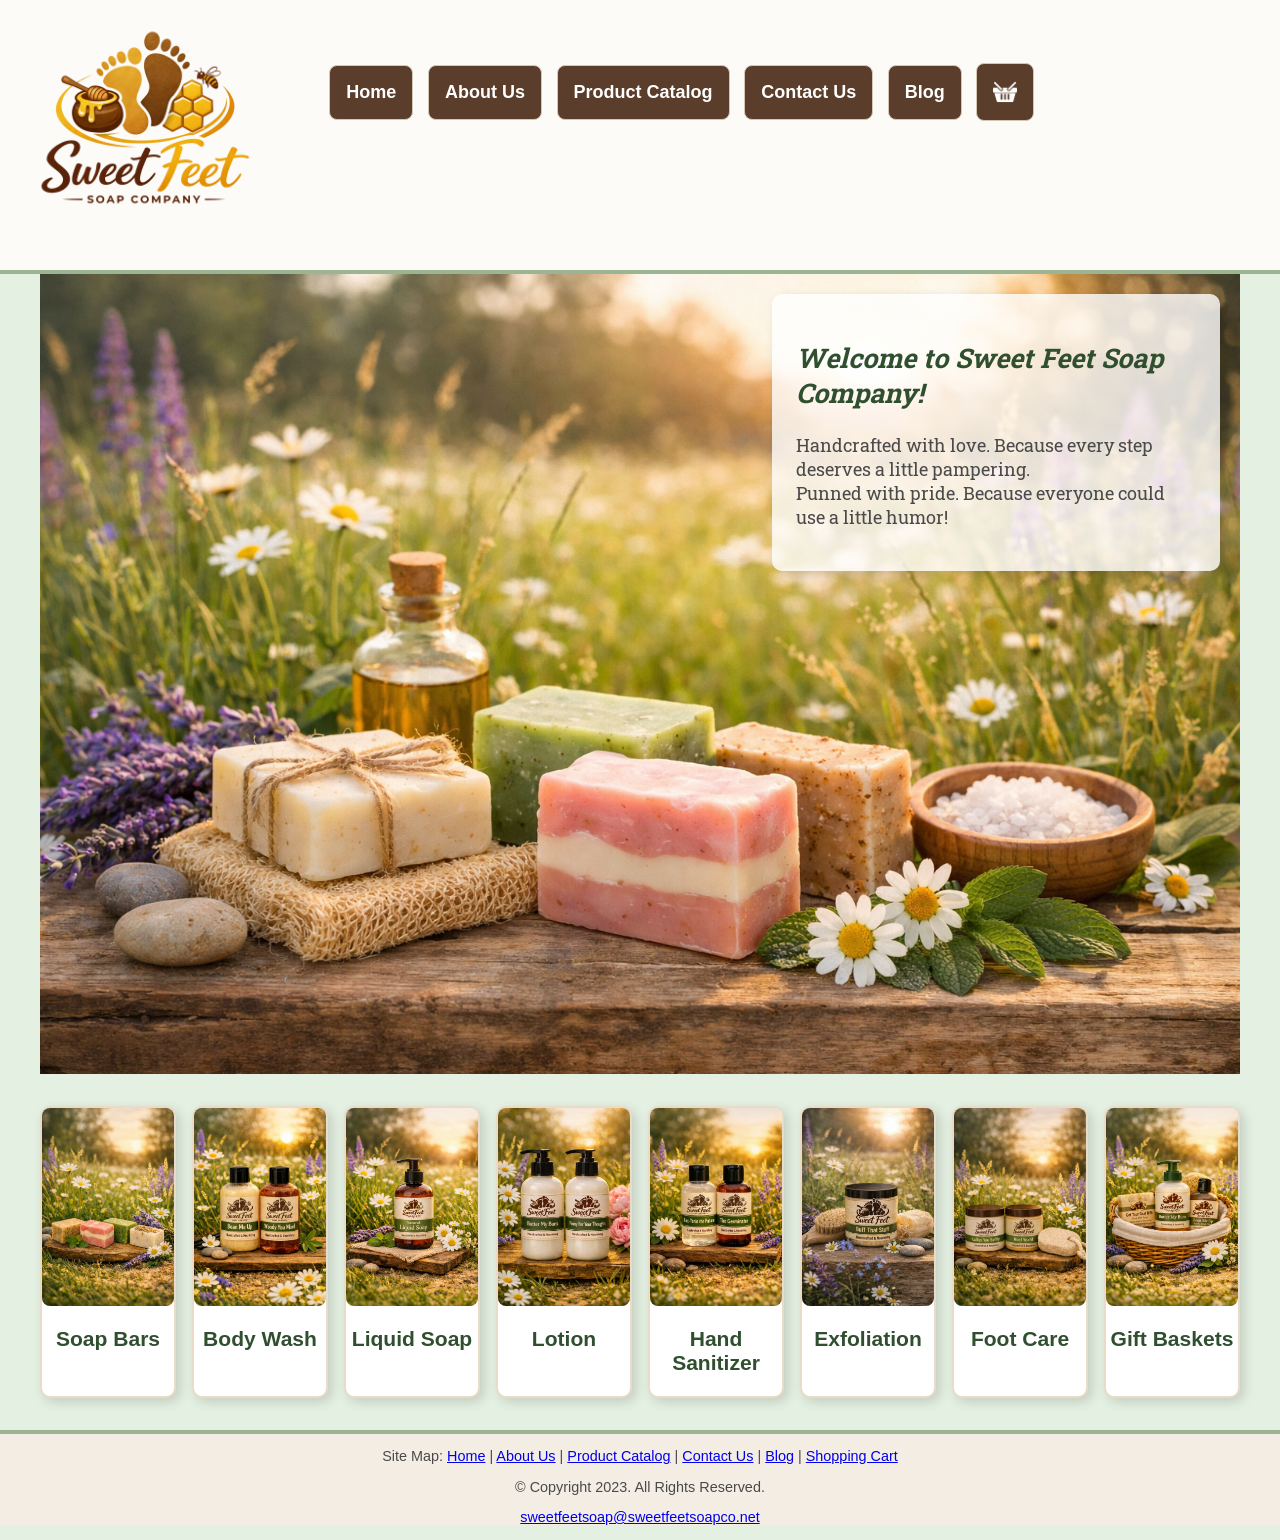
==== index.html @ da758394 "Revise index.html footer Updated the HTML structure and content for the Sweet Feet Soap Co website, " ====
<!DOCTYPE html>
<!--This website was created by Shelly Smith-->

<html lang="en">
<head>
    <title>Sweet Feet Soap Co</title>
	<meta charset="utf-8">
	<meta name="viewport" content="width=device-width, initial-scale=1">
	<link rel="stylesheet" href="sw_styles.css">
	<link rel="preconnect" href="https://fonts.gstatic.com">
	<link href="https://fonts.googleapis.com/css2?family=Francois+One&family=Roboto+Slab&display=swap" rel="stylesheet">
</head>
<body>

    <!--Header-->
    <header class="navbar">
	    <a href="index.html">
			<img src="images/sweetfeet-logo.png" alt="Sweet Feet Soap Co Logo" class="logo">
		</a> 
	<!--Navigation-->
		<nav class="main-nav">
			<a href="index.html">Home</a> 
			<a href="about.html">About Us</a> 
			<a href="products.html">Product Catalog</a> 
			<a href="contact.html">Contact Us</a> 
			<a href="blog.html">Blog</a> 
			<a href="cart.html" class="cart-link" aria-label="Shopping Cart">
				<img src="images/cart-icon.png" alt="" class="cart-icon">
			</a> 
		</nav>
	</header>
	
	<!--Use the main area to add hyperlinks to other pages within the website-->
	<section class="hero">
		<img src="images/meadow.png" alt="Handmade products in meadow">
		
		<div class="hero-text">
			<h2> Welcome to Sweet Feet Soap Company!</h2>
			<p>Handcrafted with love. Because every step deserves a little pampering. <br>Punned with pride. Because everyone could use a little humor!</p>
		</div>
	</section>

	<!--Product Grid-->
		<section class="product-grid">
			<div class="product-card">
				<img src="images/soapbars.png" alt="Soap Bars">
				<h3><a href="products.html#soap-bars">Soap Bars</a></h3>
			</div>
			<div class="product-card">
				<img src="images/bodywash.png" alt="Body Wash">
				<h3><a href="products.html#bodywash">Body Wash</a></h3>
			</div>
			<div class="product-card">
				<img src="images/liquidsoap.png" alt="Liquid Soap">
				<h3><a href="products.html#liquid-soap">Liquid Soap</a></h3>
			</div>
			<div class="product-card">
				<img src="images/lotion.png" alt="Lotion">
				<h3><a href="products.html#lotion">Lotion</a></h3>
			</div>
			<div class="product-card">
					<img src="images/handsanitizer.png" alt="Hand Sanitizer">
					<h3><a href="products.html#lotion">Hand Sanitizer</a></h3>
				</div>
			<div class="product-card">
						<img src="images/exfoliate.png" alt="Exfoliate">
						<h3><a href="products.html#exfoliation">Exfoliation</a></h3>
					</div>
			<div class="product-card">
				<img src="images/footcare.png" alt="Foot Care">
				<h3><a href="products.html#foot-care">Foot Care</a></h3>
			</div>
			<div class="product-card">
				<img src="images/giftbasket.png" alt="Gift Baskets">
				<h3><a href="products.html#gift-baskets">Gift Baskets</a></h3>
			</div>
		</section>
	
	<!--Footer-->
	<footer>
		<p>Site Map:
			<a href="index.html">Home</a> |
			<a href="about.html">About Us</a> |
			<a href="products.html">Product Catalog</a> |
			<a href="contact.html">Contact Us</a> |
			<a href="blog.html">Blog</a> |
			<a href="cart.html">Shopping Cart</a>
		</p>
	    <p>&copy; Copyright 2023. All Rights Reserved.</p>
		<p><a href="contact.html">sweetfeetsoap@sweetfeetsoapco.net</a></p>
	</footer>

</body>
</html>
---- sw_styles.css ----
/*
Author: Shelly Smith
Date: June 2026
File Name: sw_styles.css
*/

/*CSS Reset */
body, header, nav, main, footer, h1, div, img, ul {
  margin: 0;
  padding: 0;
  border: 0;
}

/* Global H2 styling */
h2 {
  font-style: italic;
  color: #2F4F2F;
}

/*Style rules for body and images*/
body {
  font-family: Helvetica, Arial, sans-serif;
  background-color: #E4F0E2;
  color: #4A4A4A;
  font-size: 18px;
}

img {
  width: 100%;
  height: auto;
  display: block;
}

/*Style rules for header*/
header {
  background-color: #FAF7F2;
  padding: 2rem;
  text-align: center;
}

header h1 {
  font-size: 2.5rem;
  color: #6A8F7A;
}


/*Style rules for Top Bar and navigation area*/
.navbar {
  background-color: #FDFBF7;
  padding: 10px 0;
  border-bottom: 4px solid #9BB594;
  overflow: hidden; 
}

/* Logo floats left */
.logo {
  float: left;
  width: 250px;
  height: auto;
  margin-left: 20px;
  padding-right: 50px;
}

/* Navigation floats left, next to logo */
.main-nav {
  float: left;
  padding-top: 30px;
  padding-left: 4.5px;
}

.main-nav a {
  display: inline-block; 
  text-decoration: none;
  color: #FFF;
  font-weight: bold;
  background-color: #5A3E2B;
  padding: 1rem 1rem;
  border-radius: 8px;
  border: 1px solid #D6C7B5;
  margin: 0 0.3rem;
}

.main-nav a:hover {
  background-color: #2F4F2F;
  border-color: #CBB9A4;
}

/* Cart size */
.cart-icon {
  width: 24px;
  height: auto;
}

.cart-link {
  display: inline-block;
  background-color: #5A3E2B;
  border: 1px solid #D6C7B5;
  border-radius: 8px;
  padding: 0rem;
  text-align: center;
  position: relative;
  top: 23px;
  padding-left: 17px;
}

.cart-link:hover {
  background-color: #E8DCC8;
  border-color: #CBB9A4;
}

#cart-items {
  display: flex;
  flex-direction: column;
  gap: 1.5rem;
  margin-bottom: 2rem;
}

.cart-item-card {
  display: flex;
  align-items: center;
  justify-content: space-between;
  background-color: #fff;
  border: 2px solid #E8DCC8;
  border-radius: 10px;
  padding: 1.5rem;
  box-shadow: 4px 4px 12px rgba(0, 0, 0, 0.1);
  gap: 1.5rem;
}

.cart-item-image {
  width: 100px;
  flex-shrink: 0;
}

.cart-item-image img {
  width: 100%;
  height: auto;
  border-radius: 8px;
}

.cart-item-info {
  flex-grow: 1;
  display: flex;
  flex-direction: column;
  gap: 0.5rem;
}

.item-name {
  font-weight: bold;
  font-size: 1.1rem;
  color: #2F4F2F;
}

.item-price {
  color: #4A4A4A;
}

.cart-item-qty {
  display: flex;
  flex-direction: column;
  align-items: flex-start;
  gap: 0.3rem;
  font-size: 0.9rem;
}

.cart-item-qty label {
  font-weight: bold;
  color: #5A3E2B;
}

.qty-input {
  width: 60px;
  text-align: center;
  padding: 6px;
  border: 1px solid #D6C7B5;
  border-radius: 4px;
}

.remove-btn {
  background-color: #A94442;
  color: #fff;
  border: none;
  border-radius: 4px;
  padding: 8px 12px;
  cursor: pointer;
  transition: background-color 0.3s ease;
}

.remove-btn:hover {
  background-color: #842523;
}

#checkout-btn {
  background-color: #5A3E2B;
  color: #fff;
  padding: 10px 20px;
  border: none;
  border-radius: 4px;
  font-size: 1rem;
  font-weight: bold;
  cursor: pointer;
  transition: background-color 0.3s ease;
  margin-top: 10px;
}

#checkout-btn:hover {
  background-color: #2F4F2F;
}

/* Two-Column Cart Page Layout */
.cart-page-layout {
  display: flex;
  gap: 2.5rem;
  max-width: 1200px;
  margin: 0 auto;
  align-items: flex-start;
}

.cart-main-section {
  flex: 2;
}

/* Recommended Products Sidebar */
.recommended-section {
  flex: 1;
  background-color: #FAF3E0;
  border: 2px solid #E8DCC8;
  border-radius: 10px;
  padding: 1.5rem;
  box-shadow: 4px 4px 12px rgba(0, 0, 0, 0.1);
  position: sticky;
  top: 20px;
}

.recommended-section h3 {
  text-align: center;
  color: #2F4F2F;
  margin-bottom: 1rem;
  font-size: 1.2rem;
  border-bottom: 2px solid #D2B48C;
  padding-bottom: 0.5rem;
}

.recommended-item {
  display: flex;
  align-items: center;
  background-color: #fff;
  border: 1px solid #E8DCC8;
  border-radius: 8px;
  padding: 10px;
  margin-bottom: 1rem;
  gap: 12px;
}

.recommended-item img {
  width: 55px;
  height: auto;
  border-radius: 6px;
  flex-shrink: 0;
}

.rec-info {
  flex-grow: 1;
}

.rec-name {
  font-weight: bold;
  font-size: 0.9rem;
  color: #2F4F2F;
  margin-bottom: 3px;
}

.recommended-item .price {
  color: #4A4A4A;
  font-size: 0.85rem;
}

.recommended-item .add-to-cart {
  padding: 6px 10px;
  font-size: 0.8rem;
  background-color: #5A3E2B;
  color: #fff;
  border: none;
  border-radius: 4px;
  cursor: pointer;
  transition: background-color 0.3s ease;
}

.recommended-item .add-to-cart:hover {
  background-color: #2F4F2F;
}


/*Style rules for main content*/
main {
  padding: 2rem;
}

.hero {
  position: relative;
  width: 100%;
  max-width: 1000px;
  margin: 0 auto;
  clear: both;
}

.hero-image img {
  width: 100%;
  display: block;
  border-radius: 10px;
}

.hero-text {
  position: absolute;
  right: 20px;
  top: 20px;
  background-color: rgba(255, 255, 255, 0.8);
  padding: 1.5rem;
  border-radius: 10px;
  max-width: 400px;
  color: #4A4A4A;
  font-family: 'Roboto Slab', serif;
  box-shadow: 4px 4px 12px rgba(0, 0, 0, 0.15);
}

/*Style rules for product grid*/
.product-grid {
  display: flex;
  flex-wrap: wrap;
  gap: 2rem;
  padding: 2rem;
  margin: 0 auto;
  justify-content: center;
}

.product-card {
  flex: 1 1 200px;
  max-width: 300px;
  background-color: #fff;
  border: 2px solid #E8DCC8;
  border-radius: 10px;
  text-align: center;
  padding: 0;
  margin: 0;
  box-shadow: 4px 4px 12px rgba(0, 0, 0, 0.15);
}

.product-card img {
  display: block;
  width: 100%;
  height: auto;
  margin: 0;
  border-radius: 8px;
}

.product-card h3 a {
  text-decoration: none;
  color: #2F4F2F;
}

.product-card h3 a:hover {
  color: #0066cc; 
}

#soap-bars,
#body-wash,
#liquid-soap,
#lotion,
#hand-sanitizer,
#exfoliation,
#foot-care,
#gift-baskets {
  text-align: center;
  margin: 0 auto;
  max-width: 900px;
}

.shop-layout {
  display: flex;
}

.shop-sidebar {
  width: 220px;
  position: sticky;
  top: 0;
  height: 100vh;
  background: #FAF3E0;
  padding: 15px;
  border-right: 1px solid #D2B48C;
}

.shop-sidebar ul {
  list-style: none;
  padding: 0;
}

.shop-sidebar ul li {
  Margin-bottom: 12px;
}

.shop-sidebar ul li a {
  display: block;
  text-decoration: none;
  color: #FFF;
  font-weight: bold;
  background-color: #5A3E2B;
  padding: 1rem;
  border-radius: 8px;
  border: 1px solid #D6C7B5;
  text-align: center;
}

.shop-sidebar ul li a:hover {
  background-color: #2F4F2F;
  border-color: #CBB9A4;
}

.catalog-nav {
  display: none;
}

.product-section {
  flex: 1;
  padding: 20px;
}

/*Style rules for catalog grid*/
.catalog-grid {
  display: flex;
  flex-wrap: wrap;
  gap: 2rem;
  padding: 2rem;
  justify-content: center;
}

.catalog-item {
  display: flex;
  flex-direction: column;
  align-items: center;
  justify-content: space-between;
  background-color: #fff;
  border: 2px solid #E8DCC8;
  border-radius: 10px;
  width: 180px;
  text-align: center;
  padding-bottom: 1rem;
  box-shadow: 4px 4px 12px rgba(0, 0, 0, 0.15);
  overflow: hidden;
}

.catalog-item button {
  margin-top: 0.5rem;
}

.catalog-item .details {
  margin-top: 0.5rem;
}

.catalog-item img {
  transition: transform 0.3s ease; /*animation timing*/
  max-width: 100%;
  height: auto;
  border-radius: 0;
}

.catalog-item img:hover {
  transform: scale(1.1); /*slightly zoom in*/
}

.add-to-cart {
  background-color: #5A3E2B;
  color: #fff;
  padding: 8px 12px;
  border: none;
  border-radius: 4px;
  cursor: pointer;
  transition: background-color 0.3s ease;
}

.add-to-cart.clicked {
  background-color: #2F4F2F;
}

.map {
  border: 6px solid #c7d8c6; /*soft sage*/
  border-radius: 10px;
  margin: 2rem auto;
  max-width: 600px;
}

/* Style rules for Employee Spotlight cards */
.spot-light.card {
  display: flex;
  align-items: flex-start;
  gap: 2rem;
  background-color: #fff;
  border: 2px solid #E8DCC8;
  border-radius: 10px;
  padding: 2rem;
  margin-bottom: 2rem;
  box-shadow: 4px 4px 12px rgba(0, 0, 0, 0.15);
}

/* Image sizing inside the spotlight card */
.spot-light.card img {
  flex: 0 0 250px; 
  max-width: 250px;
  height: auto;
  border-radius: 8px;
}

/* Text content container */
.spotlight-content {
  flex: 1;
  text-align: left; 
}

/* Alternating layout: Image on the right */
.spot-light.card.image-right {
  flex-direction: row-reverse;
}

/* Alternating layout: Image on the left */
.spot-light.card.image-left {
  flex-direction: row;
}

/* Card-Styled Contact Form Section (Matches Shopping Cart aesthetic) */
.contact-main {
    padding: 2rem 1rem;
    display: flex;
    flex-direction: column;
    align-items: center;
}

.contact-hero {
  display: flex;
  align-items: center;
  gap: 3rem;
  max-width: 1000px;
  margin: 2rem auto;
  padding: 0 1rem;
}

.contact-image {
  flex: 1.2;
}

.contact-image img {
  width: 100%;
  height: auto;
  border-radius: 10px;
  box-shadow: 4px 4px 12px rgba(0, 0, 0, 0.15);
}

.contact-info {
  flex: 1;
  display: flex;
  flex-direction: column;
  gap: 0.8rem;
}

/* Contact Form Card Container */
.contact-form-section {
    padding: 1.5rem 0;
    display: flex;
    justify-content: center;
    width: 100%;
}

.contact-card {
    background-color: #fff;
    border: 2px solid #E8DCC8;
    border-radius: 10px;
    padding: 2.5rem;
    width: 100%;
    max-width: 800px;
    box-shadow: 4px 4px 12px rgba(0, 0, 0, 0.15);
    margin: 0 1rem;
    box-sizing: border-box;
}

.contact-card h2 {
    font-family: Georgia, serif;
    color: #2F4F2F;
    font-size: 1.75rem;
    margin-bottom: 0.5rem;
    font-style: italic;
}

.contact-card .form-intro {
    color: #4A4A4A;
    margin-bottom: 1.5rem;
    font-size: 0.95rem;
}

/* Form Group & Input Styling */
.form-group {
    margin-bottom: 1.25rem;
    display: flex;
    flex-direction: column;
}

.form-group label {
    font-weight: bold;
    color: #5A3E2B;
    margin-bottom: 0.4rem;
    font-size: 0.95rem;
}

.form-group input,
.form-group textarea {
    padding: 0.75rem;
    border: 1px solid #D6C7B5;
    border-radius: 4px;
    font-size: 1rem;
    width: 100%;
    box-sizing: border-box;
    font-family: inherit;
    background-color: #fff;
    transition: border-color 0.3s ease;
}

.form-group input:focus,
.form-group textarea:focus {
    border-color: #2F4F2F;
    outline: none;
    box-shadow: 0 0 0 3px rgba(47, 79, 47, 0.15);
}

/* Submit Button (Styled to match cart action buttons) */
.cart-action-btn {
    background-color: #A94442;
    color: #fff;
    border: none;
    border-radius: 4px;
    padding: 0.75rem 1.5rem;
    font-size: 1rem;
    font-weight: bold;
    cursor: pointer;
    transition: background-color 0.3s ease;
    width: 100%;
}

.cart-action-btn:hover {
    background-color: #842523;
}

/* Shipping Section Container (Stacked below the main cart layout) */
.shipping-section {
    max-width: 1200px;
    margin: 3rem auto 2rem auto;
    width: 100%;
}

/* Flexbox container to align map and table side-by-side */
.shipping-container {
    display: flex;
    gap: 2rem;
    align-items: center;
    justify-content: center;
    flex-wrap: wrap;
}

.shipping-map-box,
.shipping-table-box {
    flex: 1 1 450px;
    max-width: 580px;
}

.shipping-map {
    width: 100%;
    height: auto;
    border: 2px solid #E8DCC8;
    border-radius: 10px;
    box-shadow: 4px 4px 12px rgba(0, 0, 0, 0.1);
}

/* Styled Table */
.shipping-table {
    width: 100%;
    border-collapse: collapse;
    background-color: #ffffff;
    border: 2px solid #E8DCC8;
    border-radius: 8px;
    overflow: hidden;
    box-shadow: 4px 4px 12px rgba(0, 0, 0, 0.08);
}

.shipping-table caption {
    font-family: Georgia, serif;
    font-style: italic;
    font-weight: bold;
    font-size: 1.25rem;
    color: #2F4F2F;
    margin-bottom: 0.75rem;
    text-align: center;
}

.shipping-table th {
    background-color: #5A3E2B;
    color: #ffffff;
    padding: 12px 10px;
    font-size: 0.9rem;
    font-weight: bold;
    text-align: center;
    border: 1px solid #D6C7B5;
}

.shipping-table td {
    padding: 10px 12px;
    text-align: center;
    border: 1px solid #E8DCC8;
    font-size: 0.9rem;
    color: #4A4A4A;
}

/* Alternating Row Colors */
.shipping-table tbody tr:nth-child(even) {
    background-color: #FAF7F2;
}

.shipping-table tbody tr:hover {
    background-color: #E4F0E2;
}

.shipping-table tfoot {
    background-color: #FAF7F2;
    border-top: 2px solid #D6C7B5;
}

.table-footer-note {
    padding: 12px;
    text-align: center;
    font-style: italic;
    font-weight: bold;
    color: #5A3E2B;
    font-size: 0.9rem;
}

/* Style rules for About Us frame border */
.about-frame {
  border: 50px solid transparent;
  border-image: url('images/meadow.png') 50 stretch;
  background-color: #FAF7F2;
  padding: 2.5rem;
  margin: 2rem auto;
  max-width: 1150px;
  border-radius: 8px;
  box-shadow: 4px 4px 12px rgba(0, 0, 0, 0.15);
}

/* Blog Page Layout */
.blog-grid {
    background-image: url('images/meadow.png');
    background-size: cover;
    background-position: center;
    background-repeat: no-repeat;
    width: 100%;
    max-width: 1050px;
    margin: 2rem auto; 
    padding: 3rem 2rem; 
    border-radius: 12px;
    box-shadow: 4px 4px 12px rgba(0, 0, 0, 0.2);
}

/* Individual Blog Post Card Aesthetic */
.blog-entry {
    background-color: #fff;
    border: 2px solid #E8DCC8;
    border-radius: 10px;
    padding: 2.5rem;
    margin-bottom: 2.5rem;
    box-shadow: 4px 4px 12px rgba(0, 0, 0, 0.1);
}

.blog-entry h2 {
    font-family: Georgia, serif;
    color: #2F4F2F;
    font-style: italic;
    font-size: 1.75rem;
    margin-bottom: 0.25rem;
}

.blog-entry .date {
    font-size: 0.9rem;
    color: #666;
    margin-bottom: 1.5rem;
    font-style: italic;
}

.blog-entry h3 {
    color: #5A3E2B;
    margin-top: 1.25rem;
    margin-bottom: 0.5rem;
    font-size: 1.1rem;
}

.blog-entry p {
    margin-bottom: 1rem;
    line-height: 1.6;
}

/* Responsive Video Container for YouTube Tutorial */
.video-container {
    position: relative;
    padding-bottom: 56.25%; /* 16:9 Aspect Ratio */
    height: 0;
    overflow: hidden;
    border: 2px solid #E8DCC8;
    border-radius: 10px;
    margin-top: 1rem;
    box-shadow: 4px 4px 12px rgba(0, 0, 0, 0.08);
}

.video-container iframe {
    position: absolute;
    top: 0;
    left: 0;
    width: 100%;
    height: 100%;
    border: none;
}

/* Keyframes for sliding side-to-side and returning to center */
@keyframes slideTitle {
    0% {
        transform: translateX(-35%); /* Starts shifted toward the left side of the card */
    }
    50% {
        transform: translateX(35%);  /* Sweeps over to the right side of the card */
    }
    100% {
        transform: translateX(0);    /* Ends up back in its normal, default placement */
    }
}

/* Class applied to the Treasure Hunt title */
.slide-title {
    animation: slideTitle 3s ease-in-out; /* Takes 3 seconds to complete the motion */
}


/*Style rules for footer content*/
footer {
  background-color: #F3EDE4;
  text-align: center;
  padding: 0 1rem;
  font-size: 0.9rem;
  color: #4A4A4A;
  border-top: 4px solid #9BB594;
}

/* Desktop and laptop screen media query */
@media (min-width: 769px) {
  .hero,
  .product-grid {
    max-width: 1200px;
    margin: auto;
  }
  .product-grid {
    display: flex;
    flex-wrap: nowrap; 
    justify-content: center; 
    gap: 1rem;
  }

  .product-card {
    flex: 0 0 11%;     
    max-width: 140px;
  }
  
  .catalog-nav {
    display: none;
  }

  .mobile-tel-link {
    display: none;
  }

  .desktop-tel-text {
    display: inline;
    color: #4A4A4A;
  }
}

/* Tablet screen media query */
@media (max-width: 768px) {
  .product-grid {
    display: flex;
    flex-wrap: wrap;
    justify-content: center;
    gap: 2rem;
    padding: 2rem;
  }
  
  .product-card {
    flex: 1 1 45%;
    max-width: 300px;
  }

  .shop-sidebar {
    display: none;
  }

  .catalog-nav {
    display: flex;
    flex-wrap: wrap;
    justify-content: center;
    gap: 0.5rem;
    margin-bottom: 1rem;
  }

  .catalog-nav a {
    text-decoration: none;
    color: #FFF;
    font-weight: bold;
    background-color: #5A3E2B;
    padding: 0.5rem 1rem;
    border-radius: 8px;
    border: 1px solid #D6C7B5;
  }

  .catalog-nav a:hover {
    background-color: #2F4F2F;
    border-color: #CBB9A4;
  }

  .cart-page-layout {
    flex-direction: column;
  }
  
  .recommended-section {
    width: 100%;
    position: static;
  }

  .mobile-tel-link {
    display: inline;
    color: #2F4F2F;
    font-weight: bold;
  }

  .desktop-tel-text {
    display: none;
  }
}

/* Mobile Styles*/
@media (max-width: 480px) {
  .product-card {
    flex: 1 1 100%;  /* one card per row */
  }

  .catalog-nav {
    flex-direction: column;
    align-items: center;
  }
}
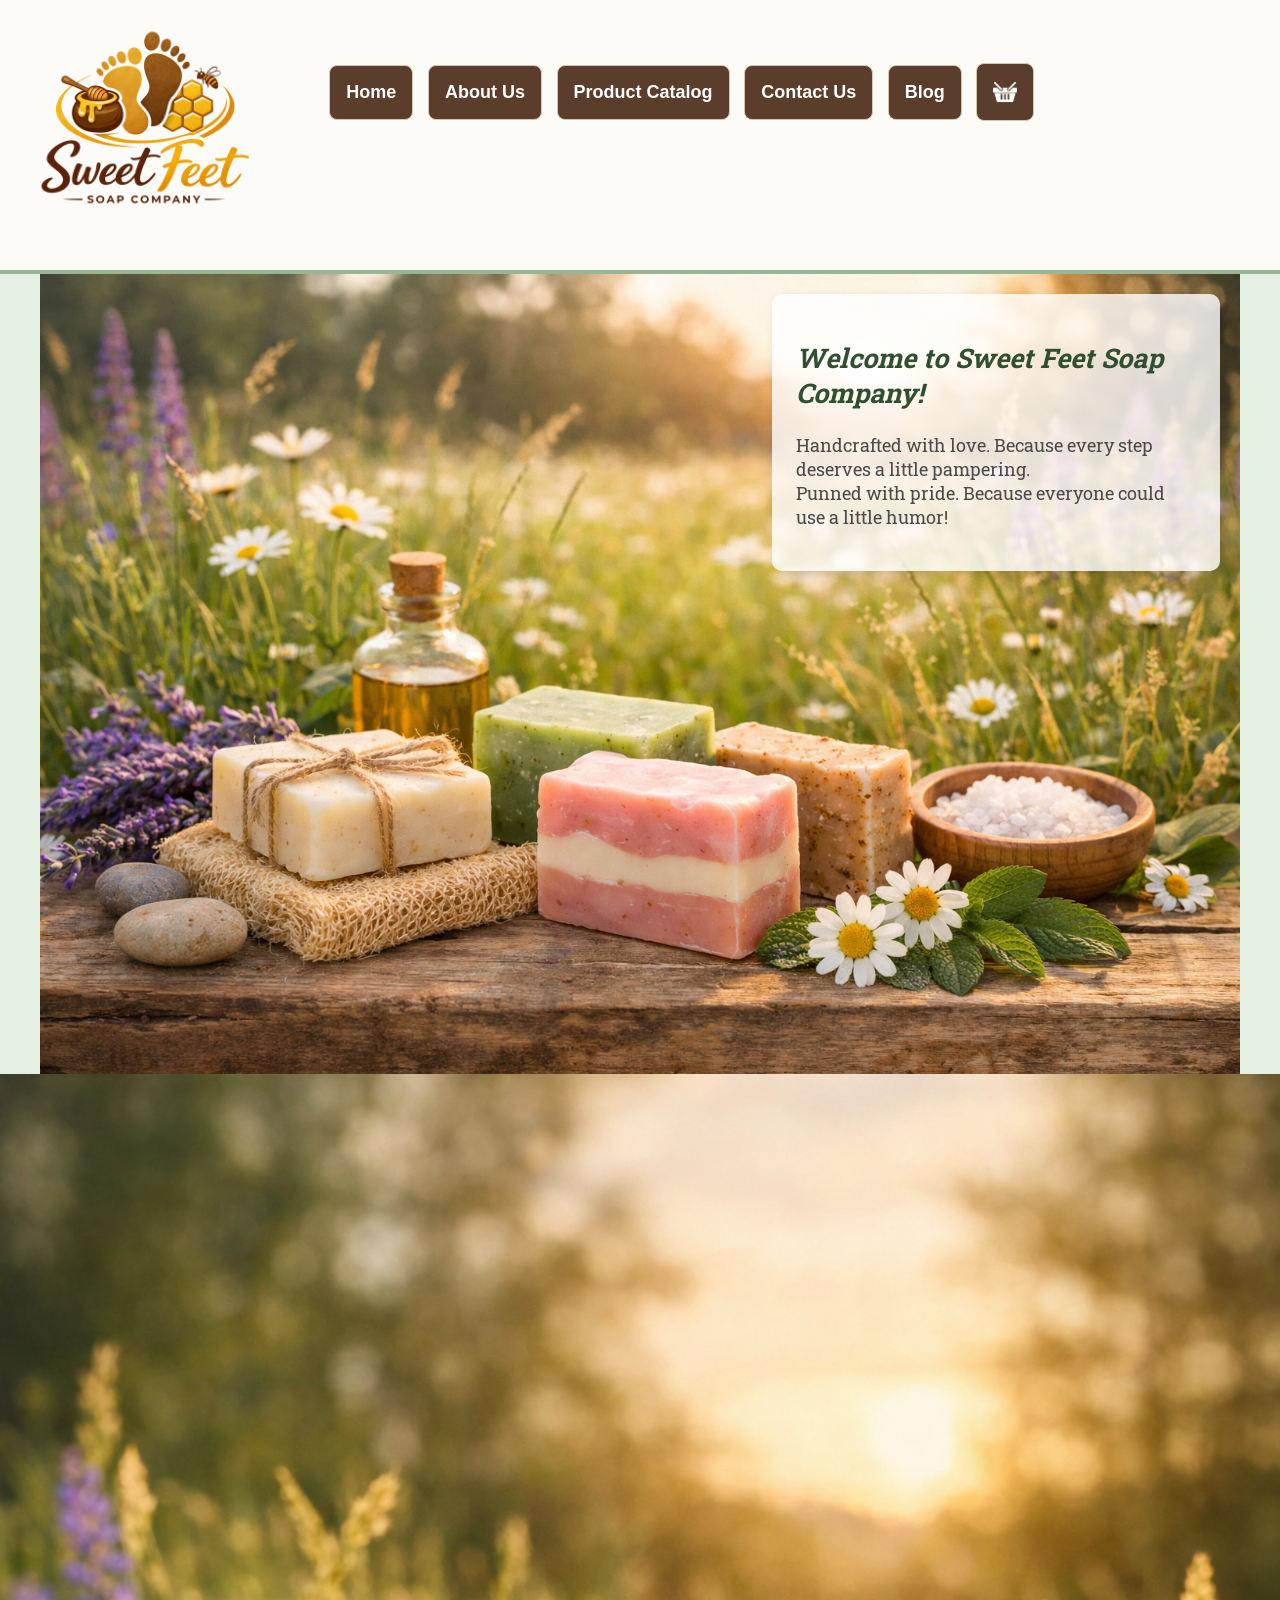
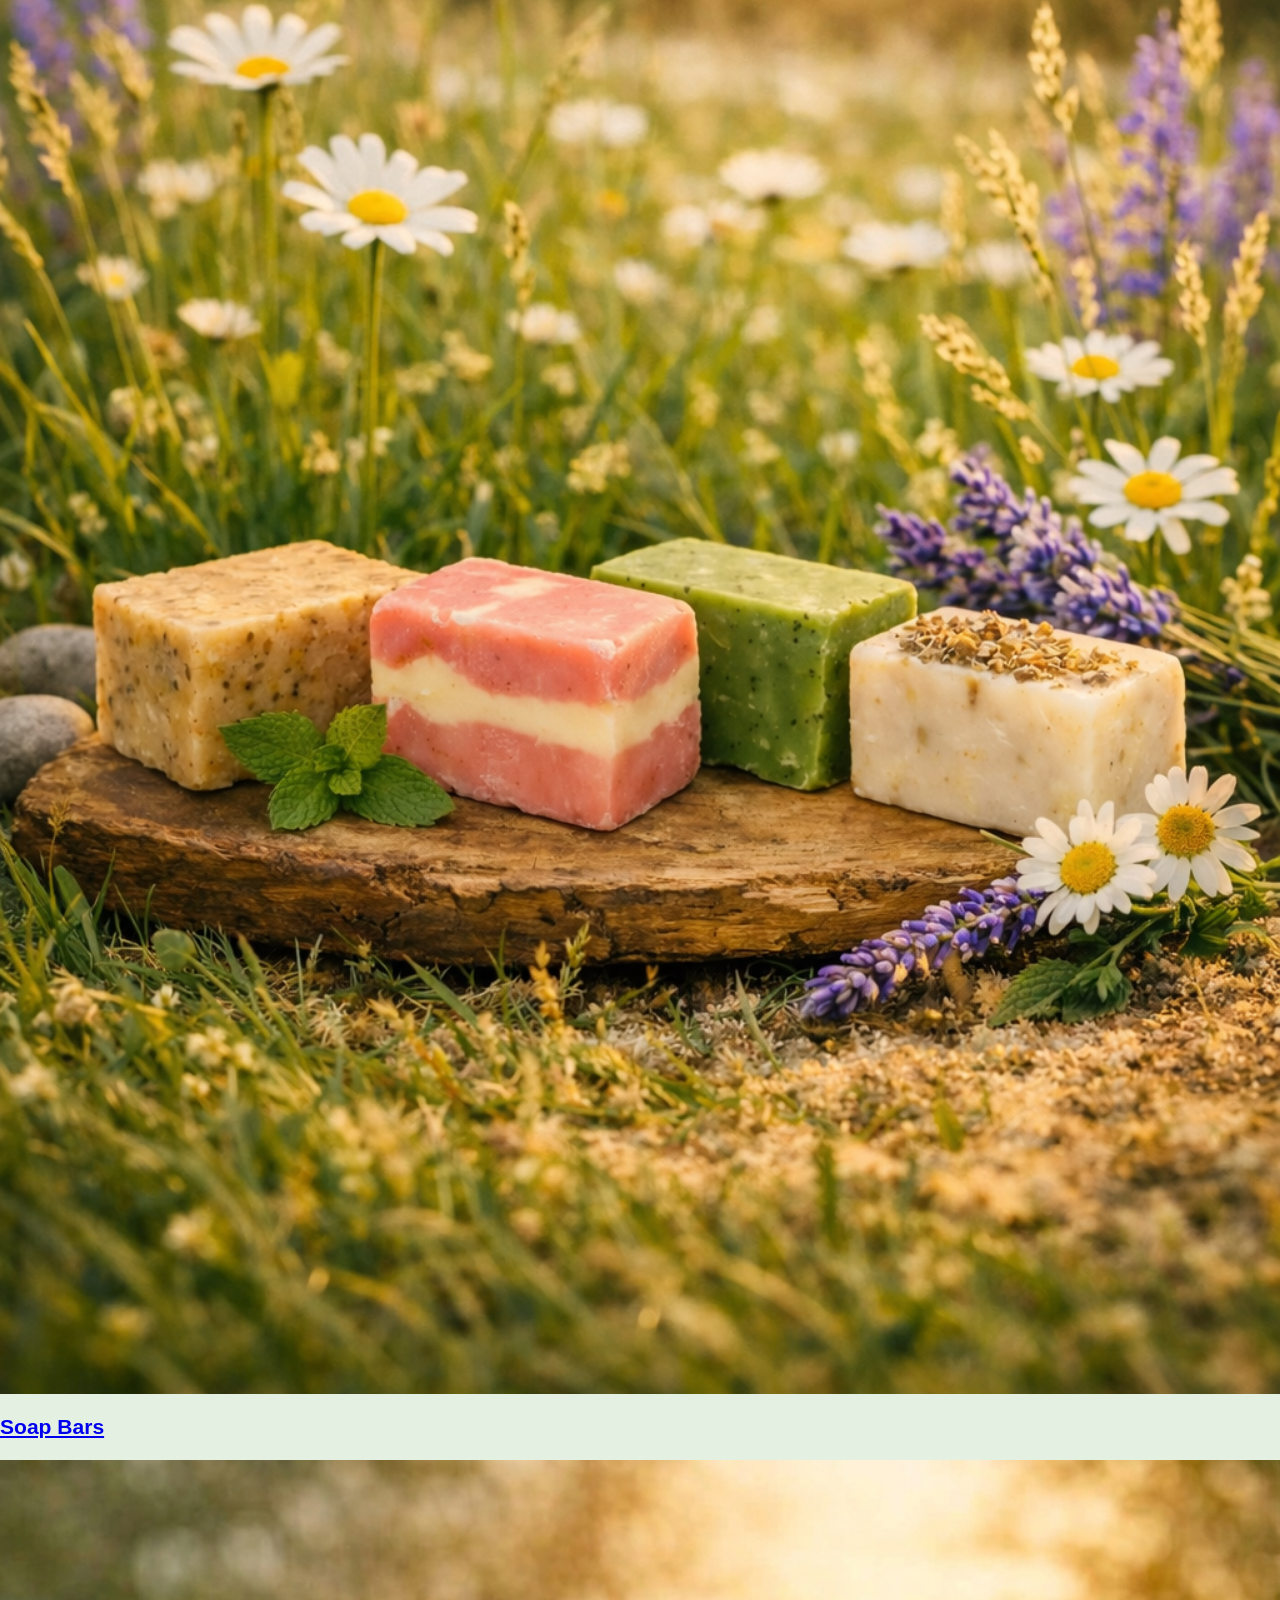
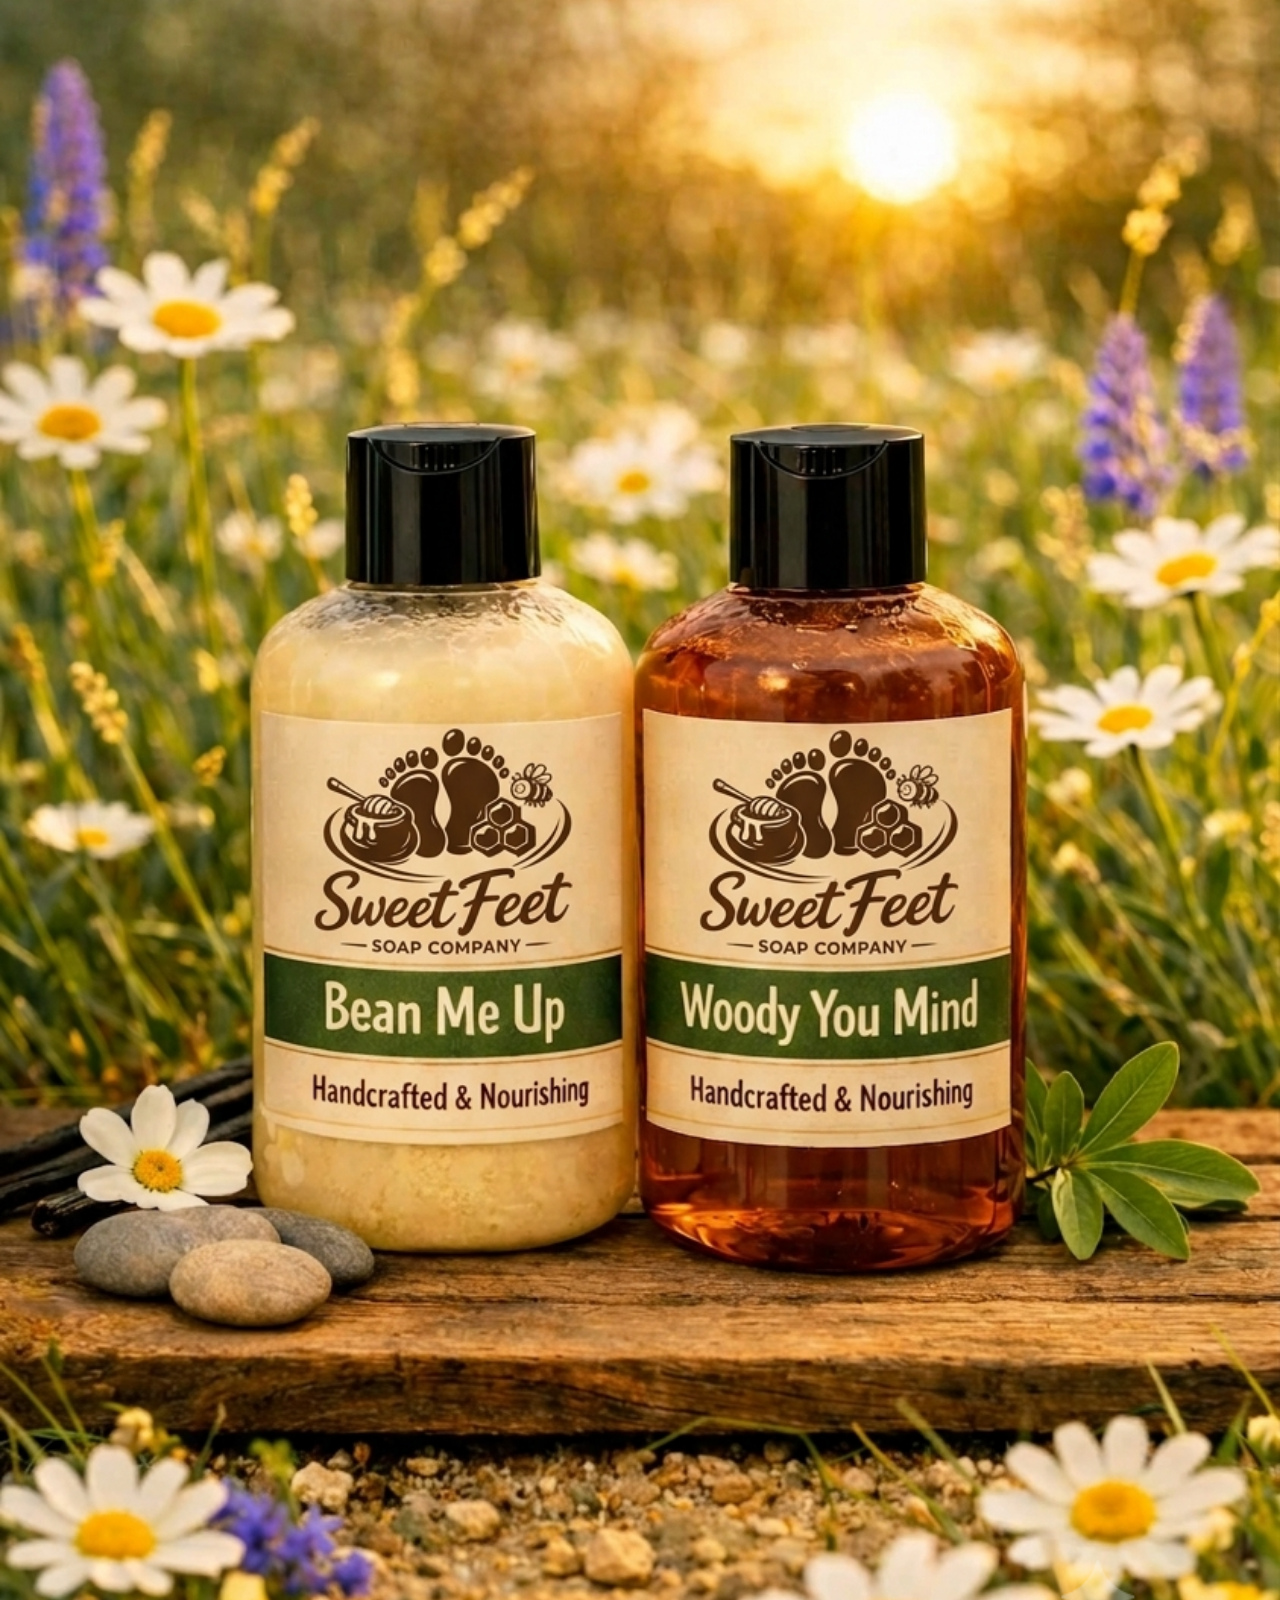
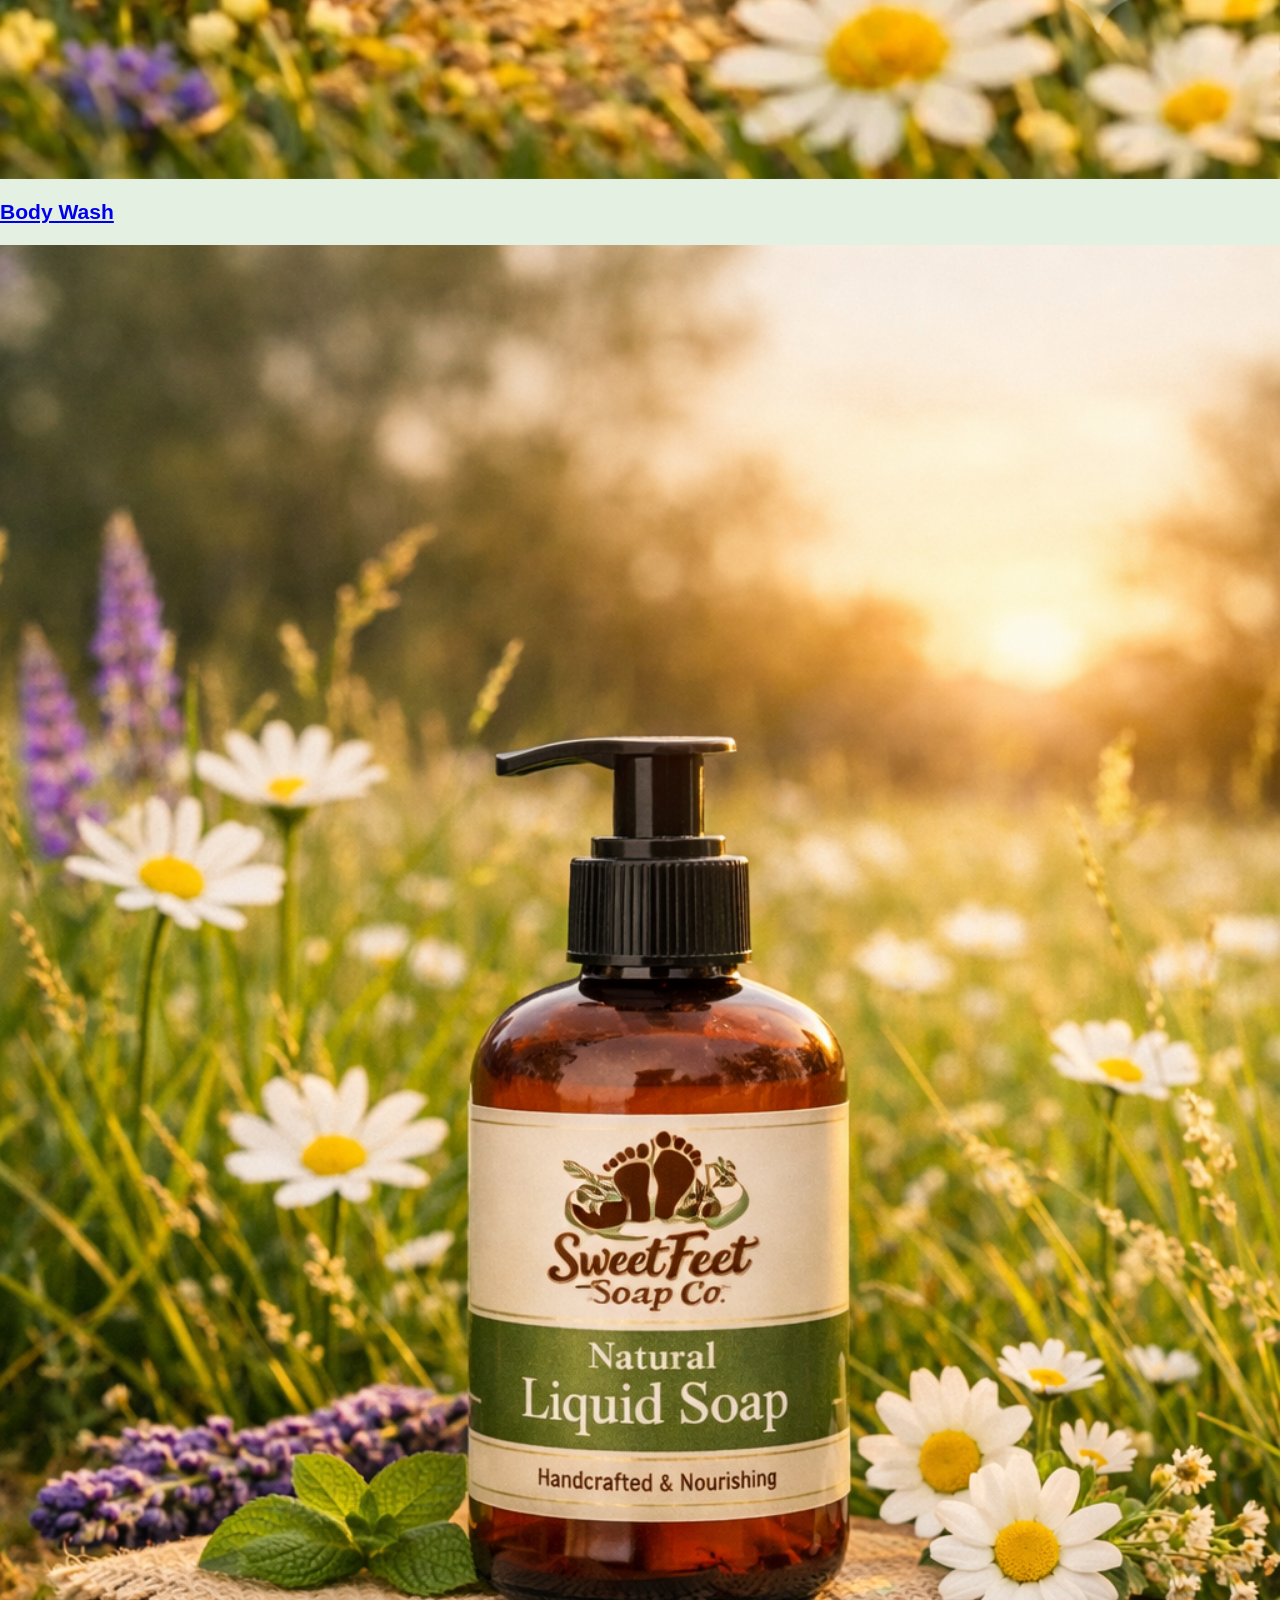
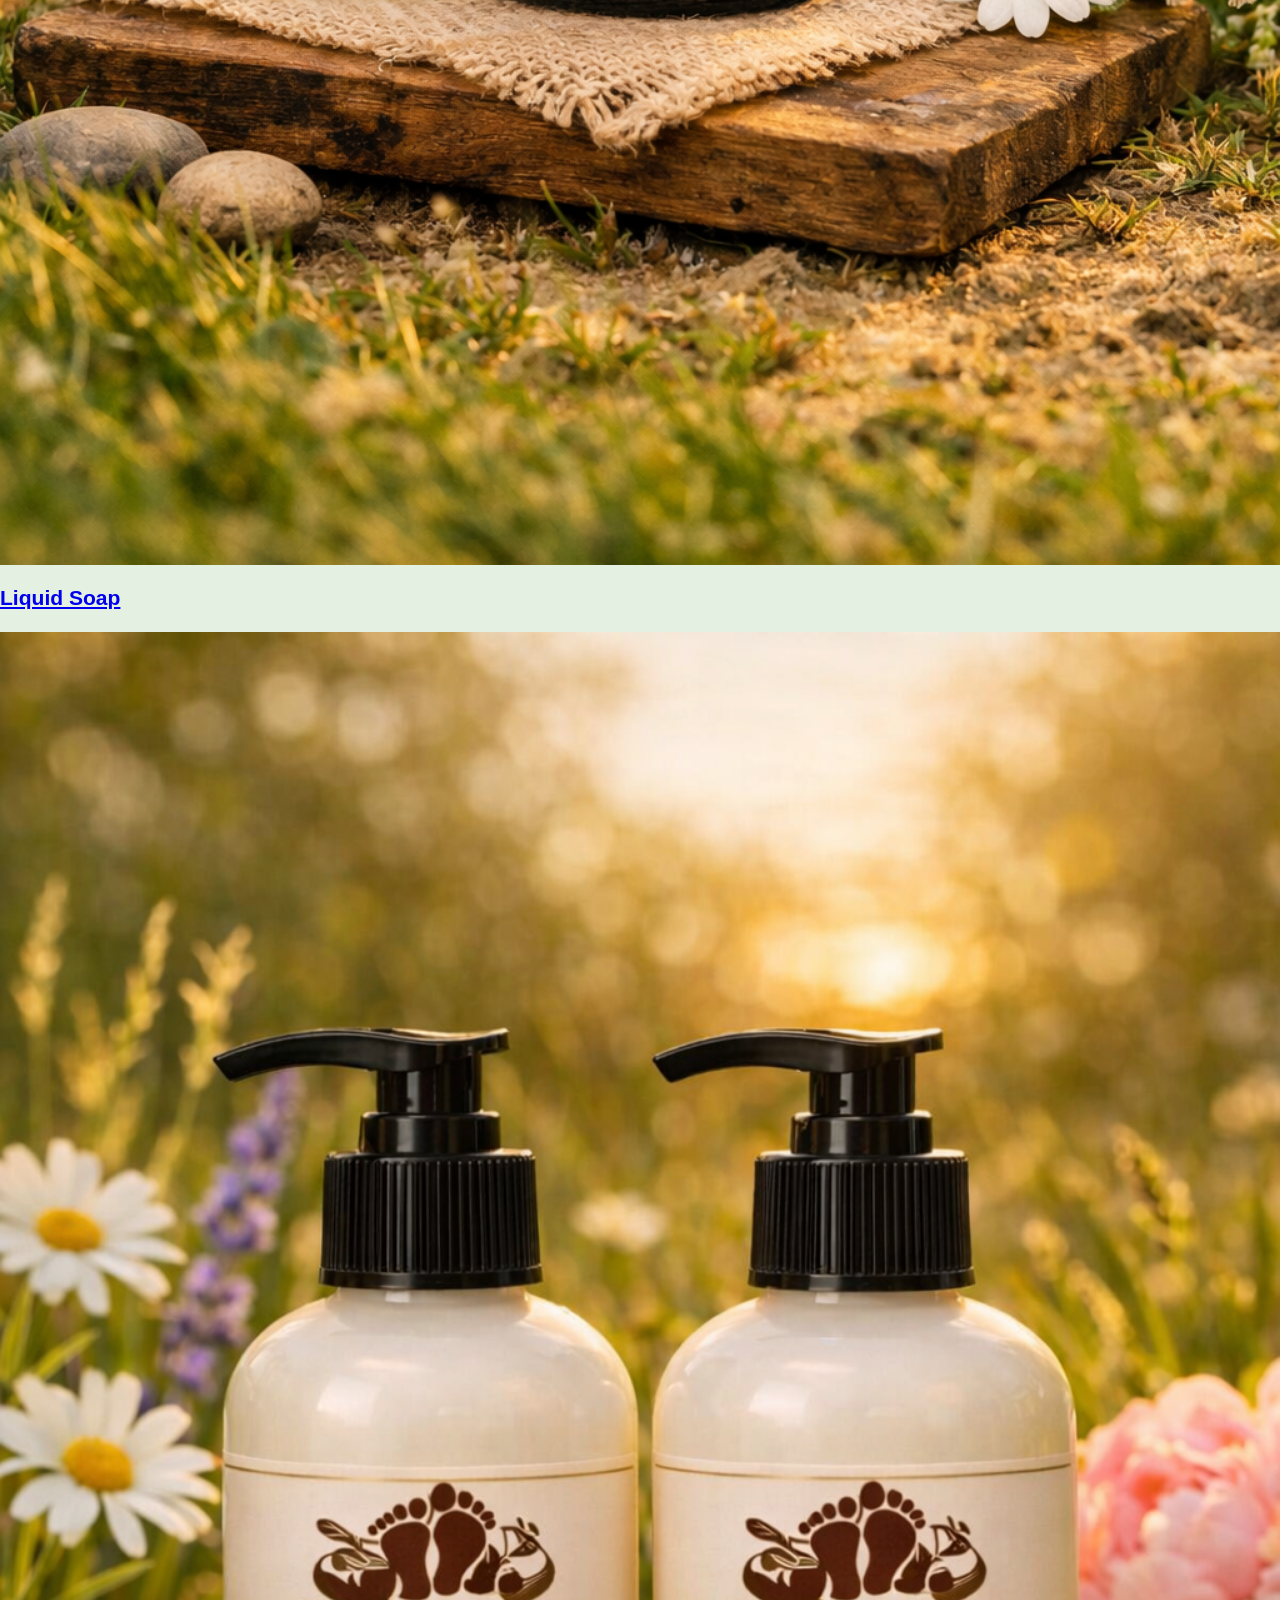
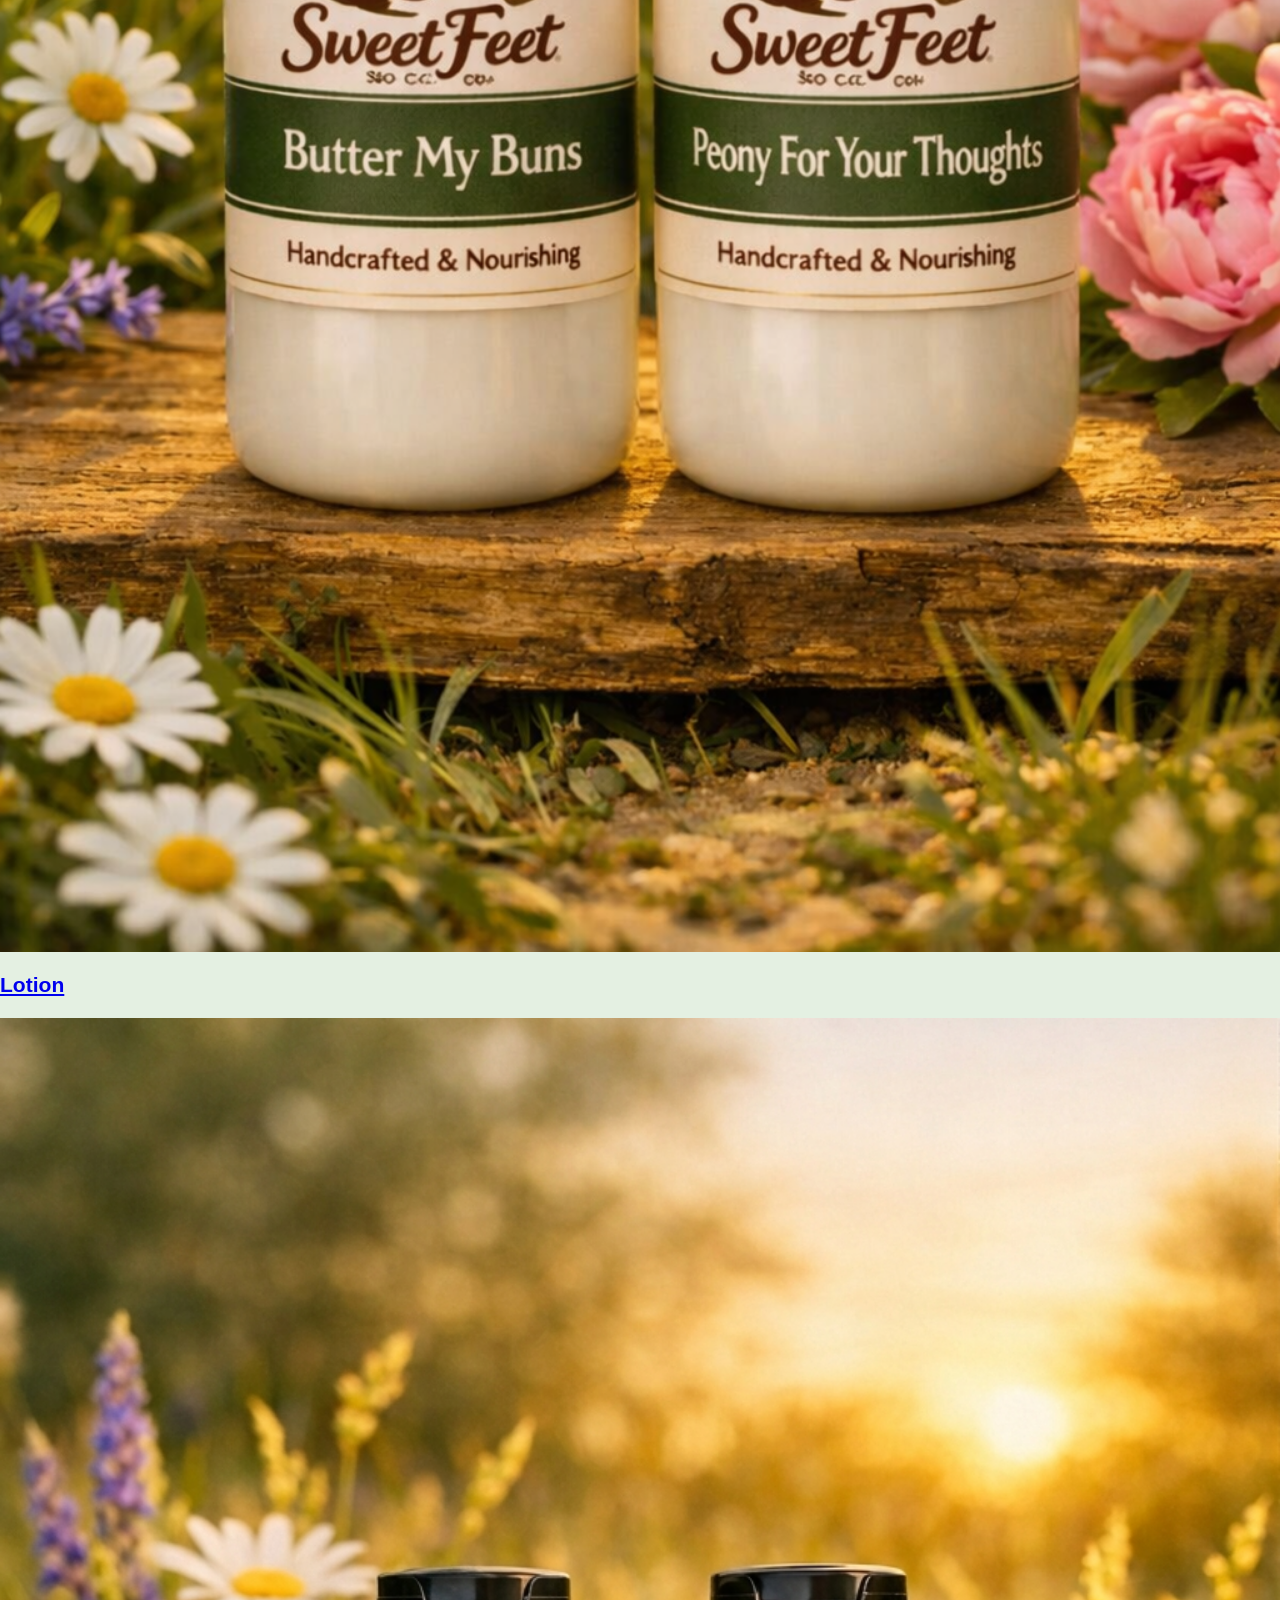
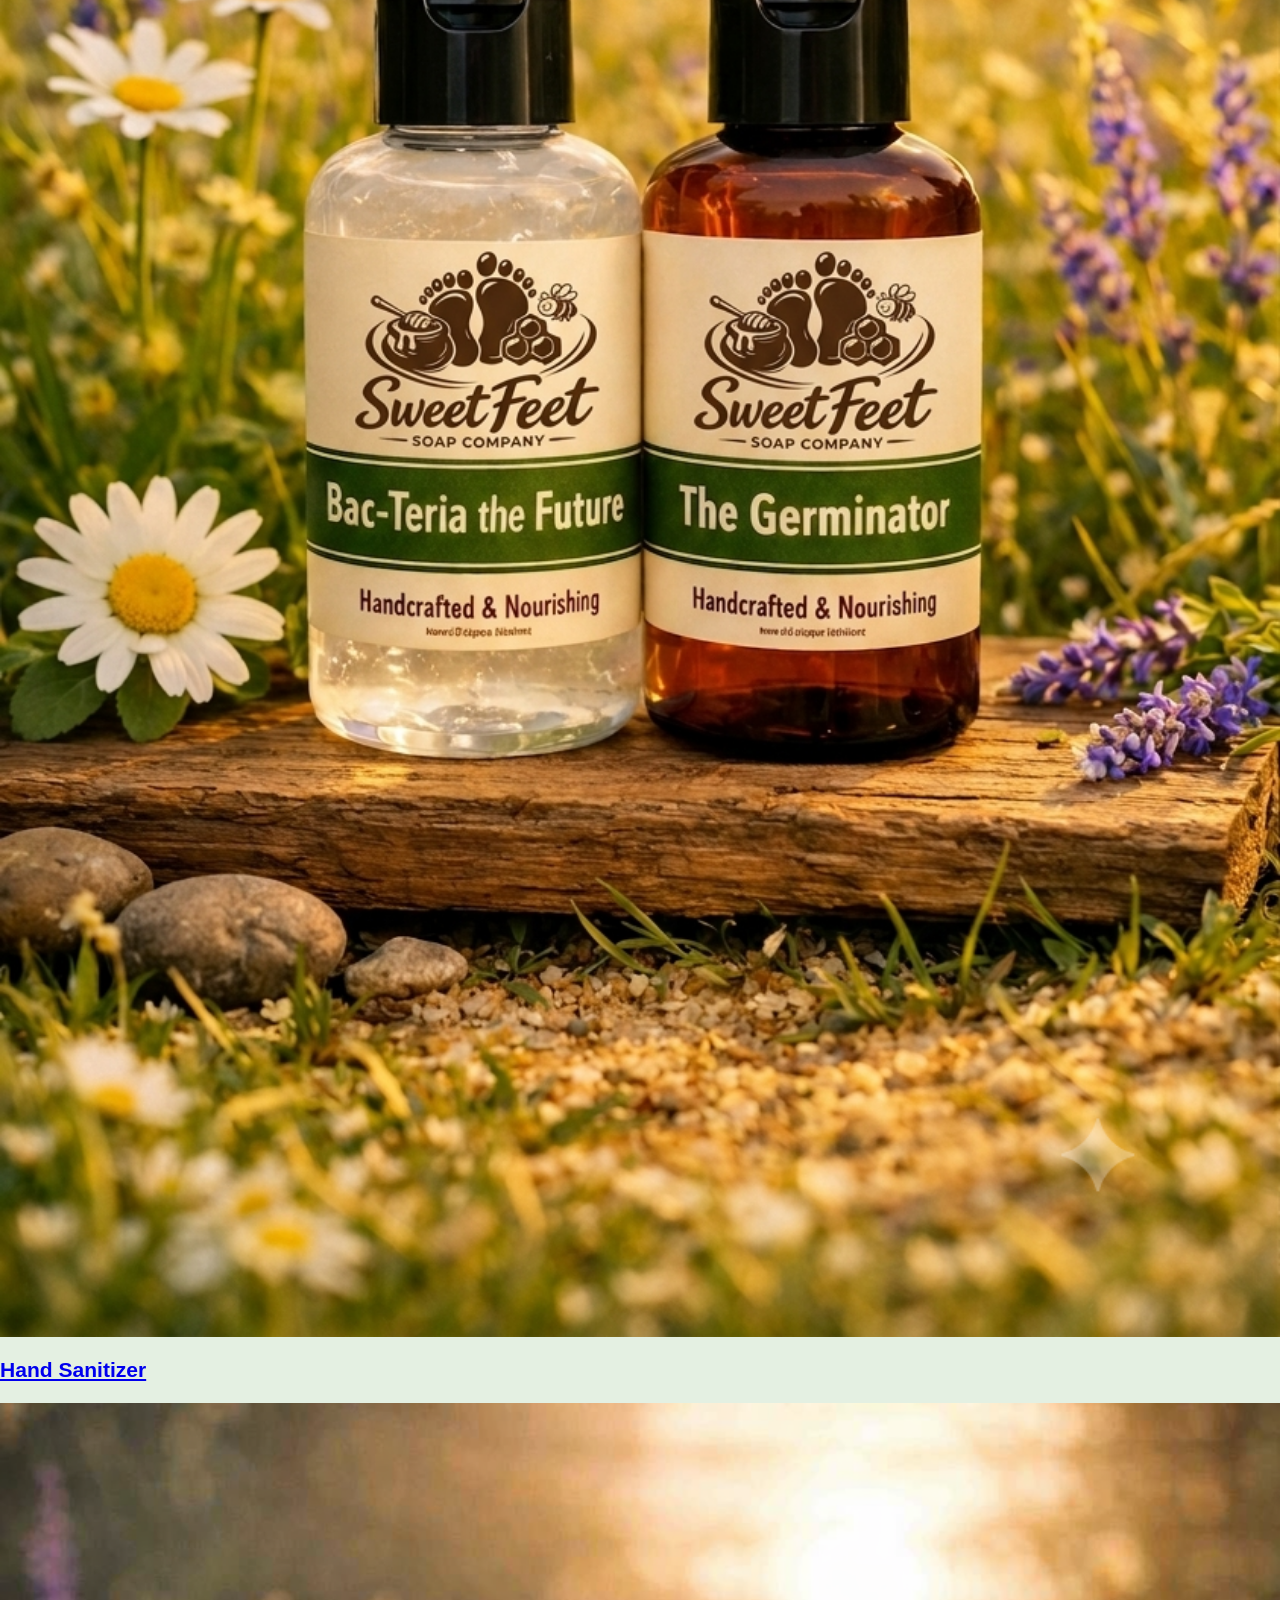
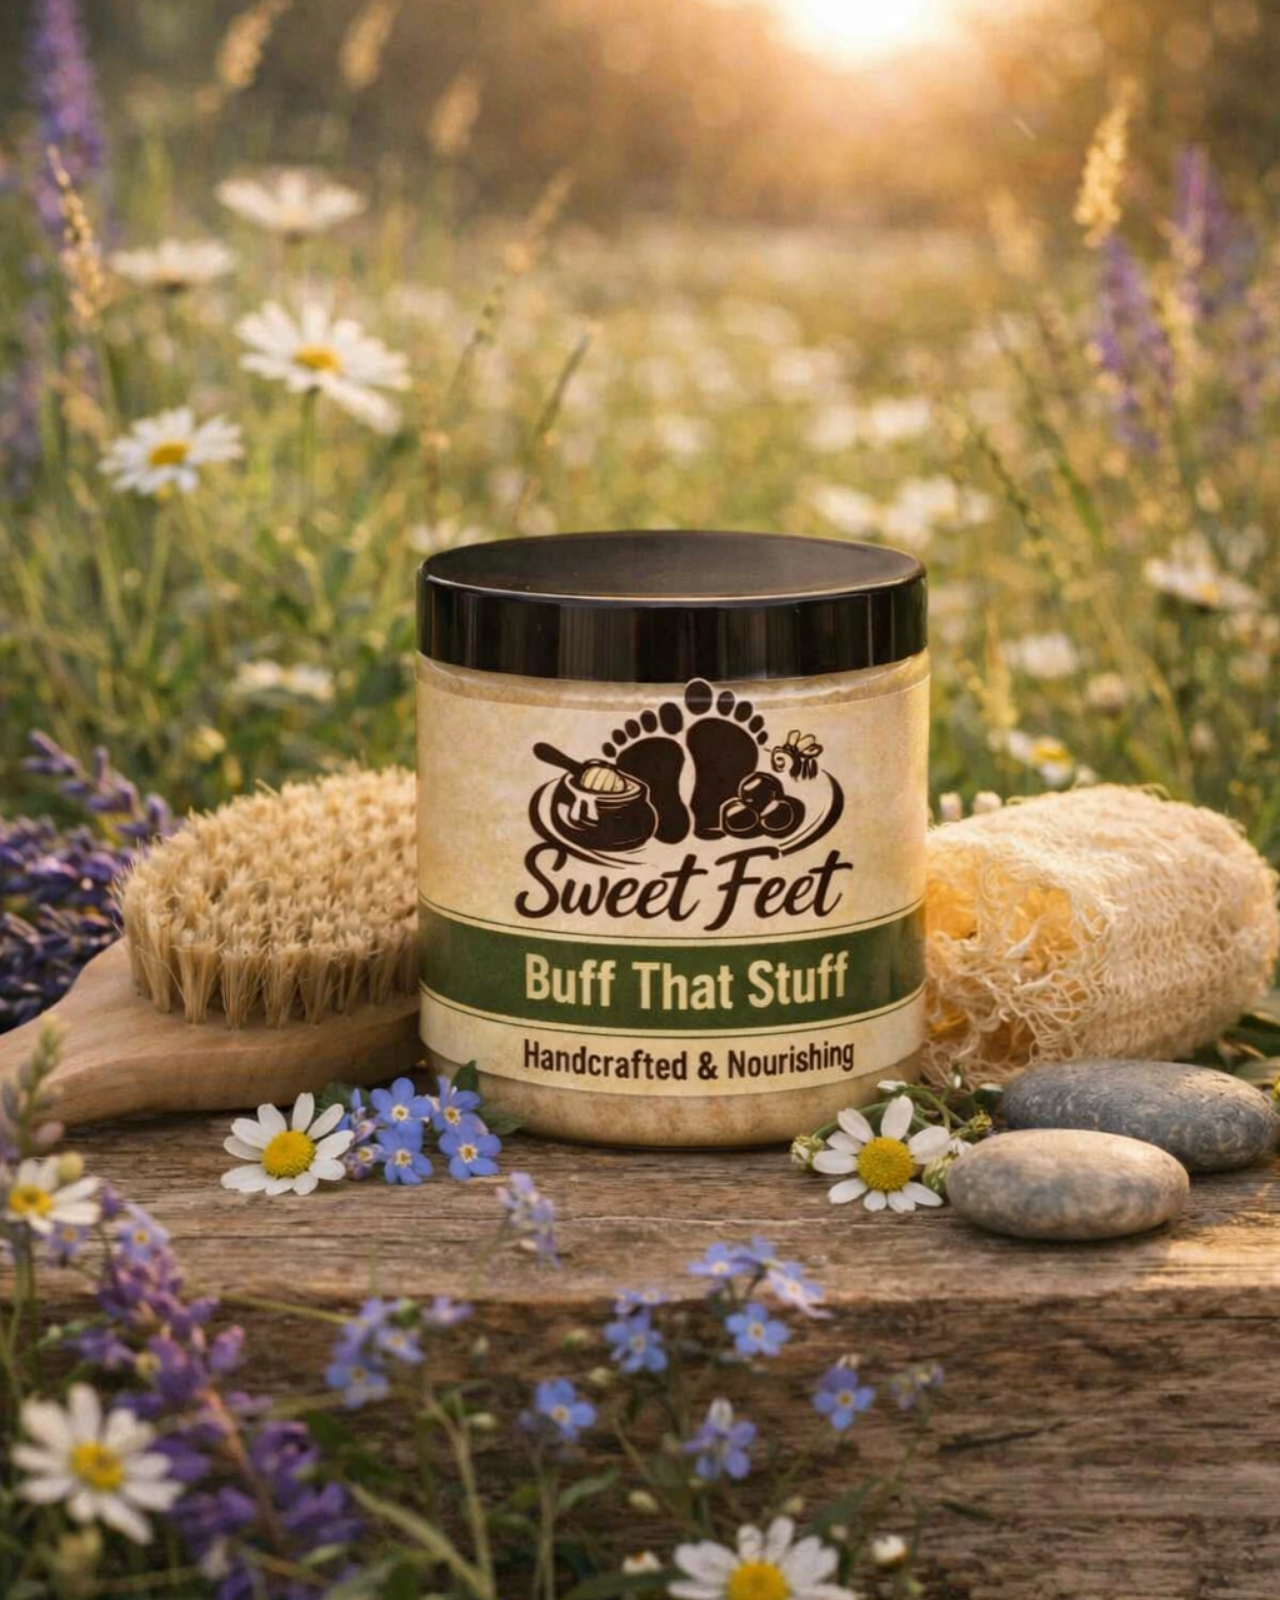
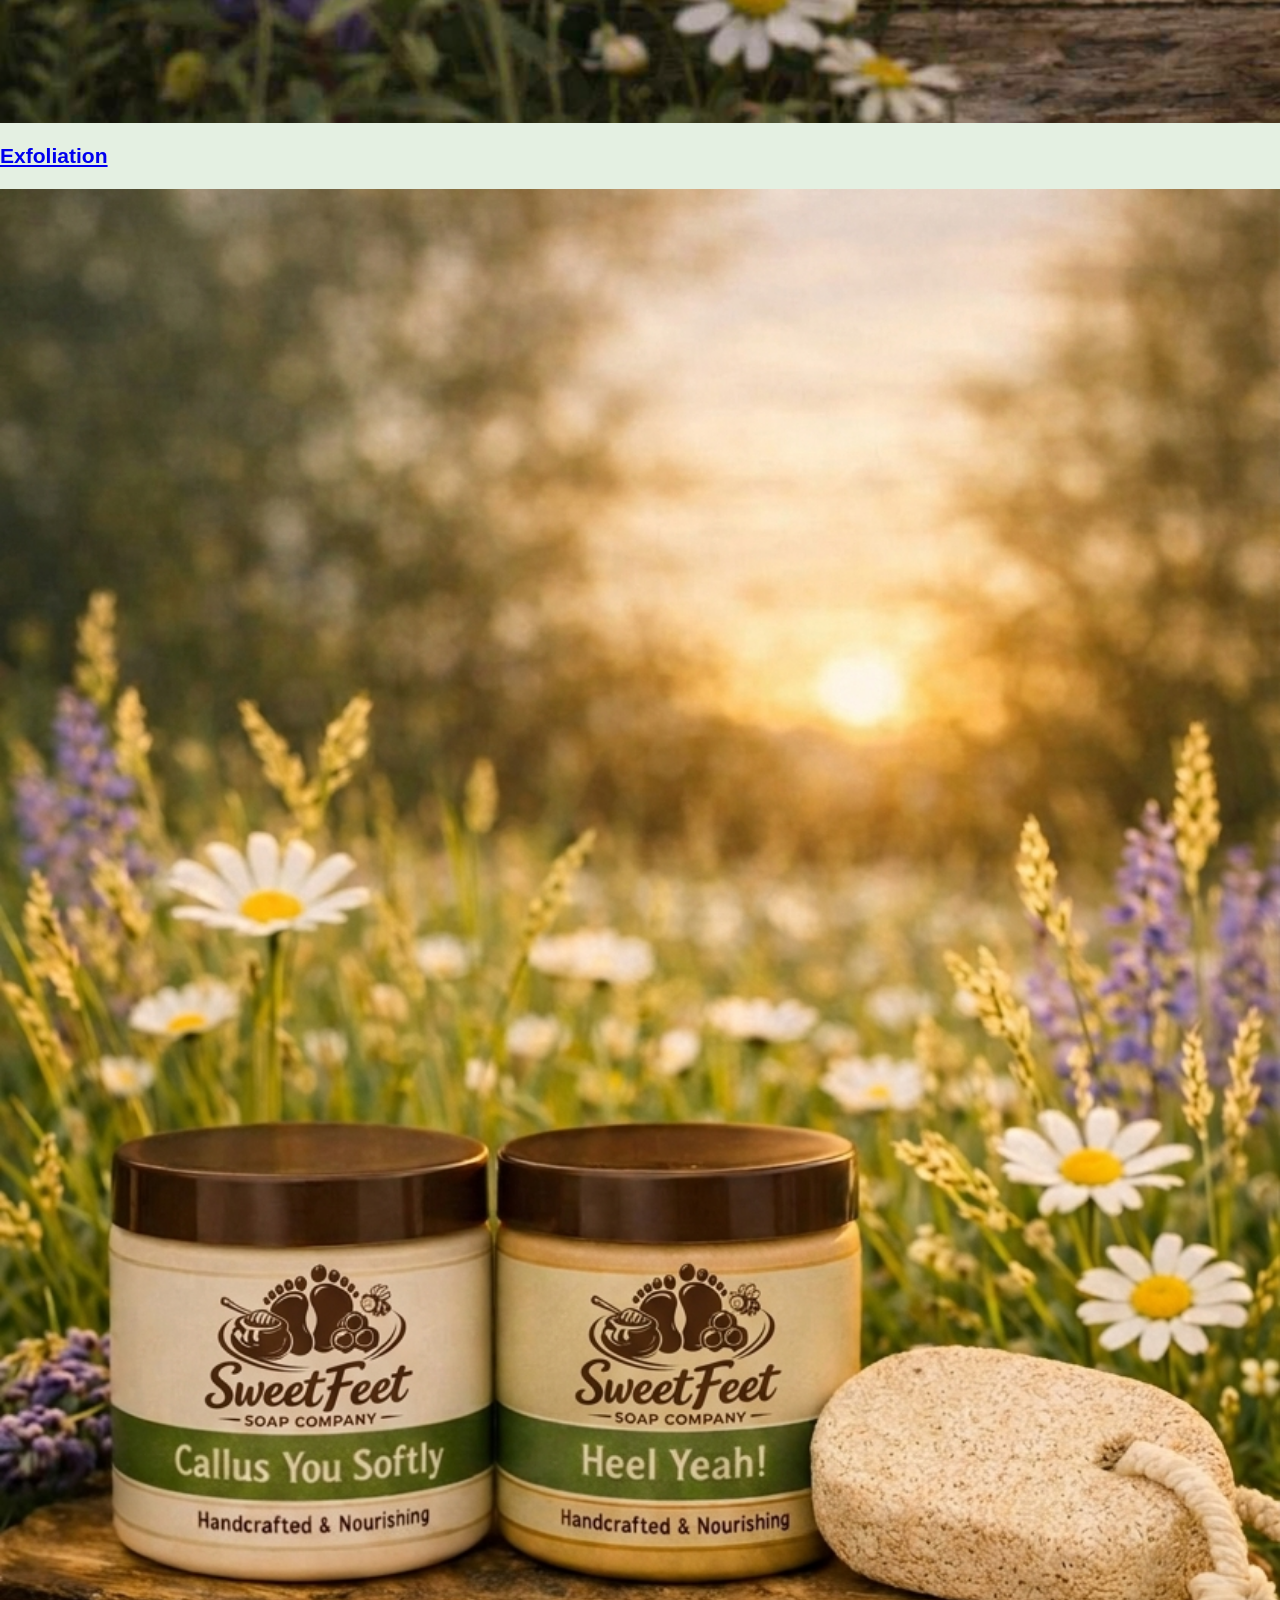
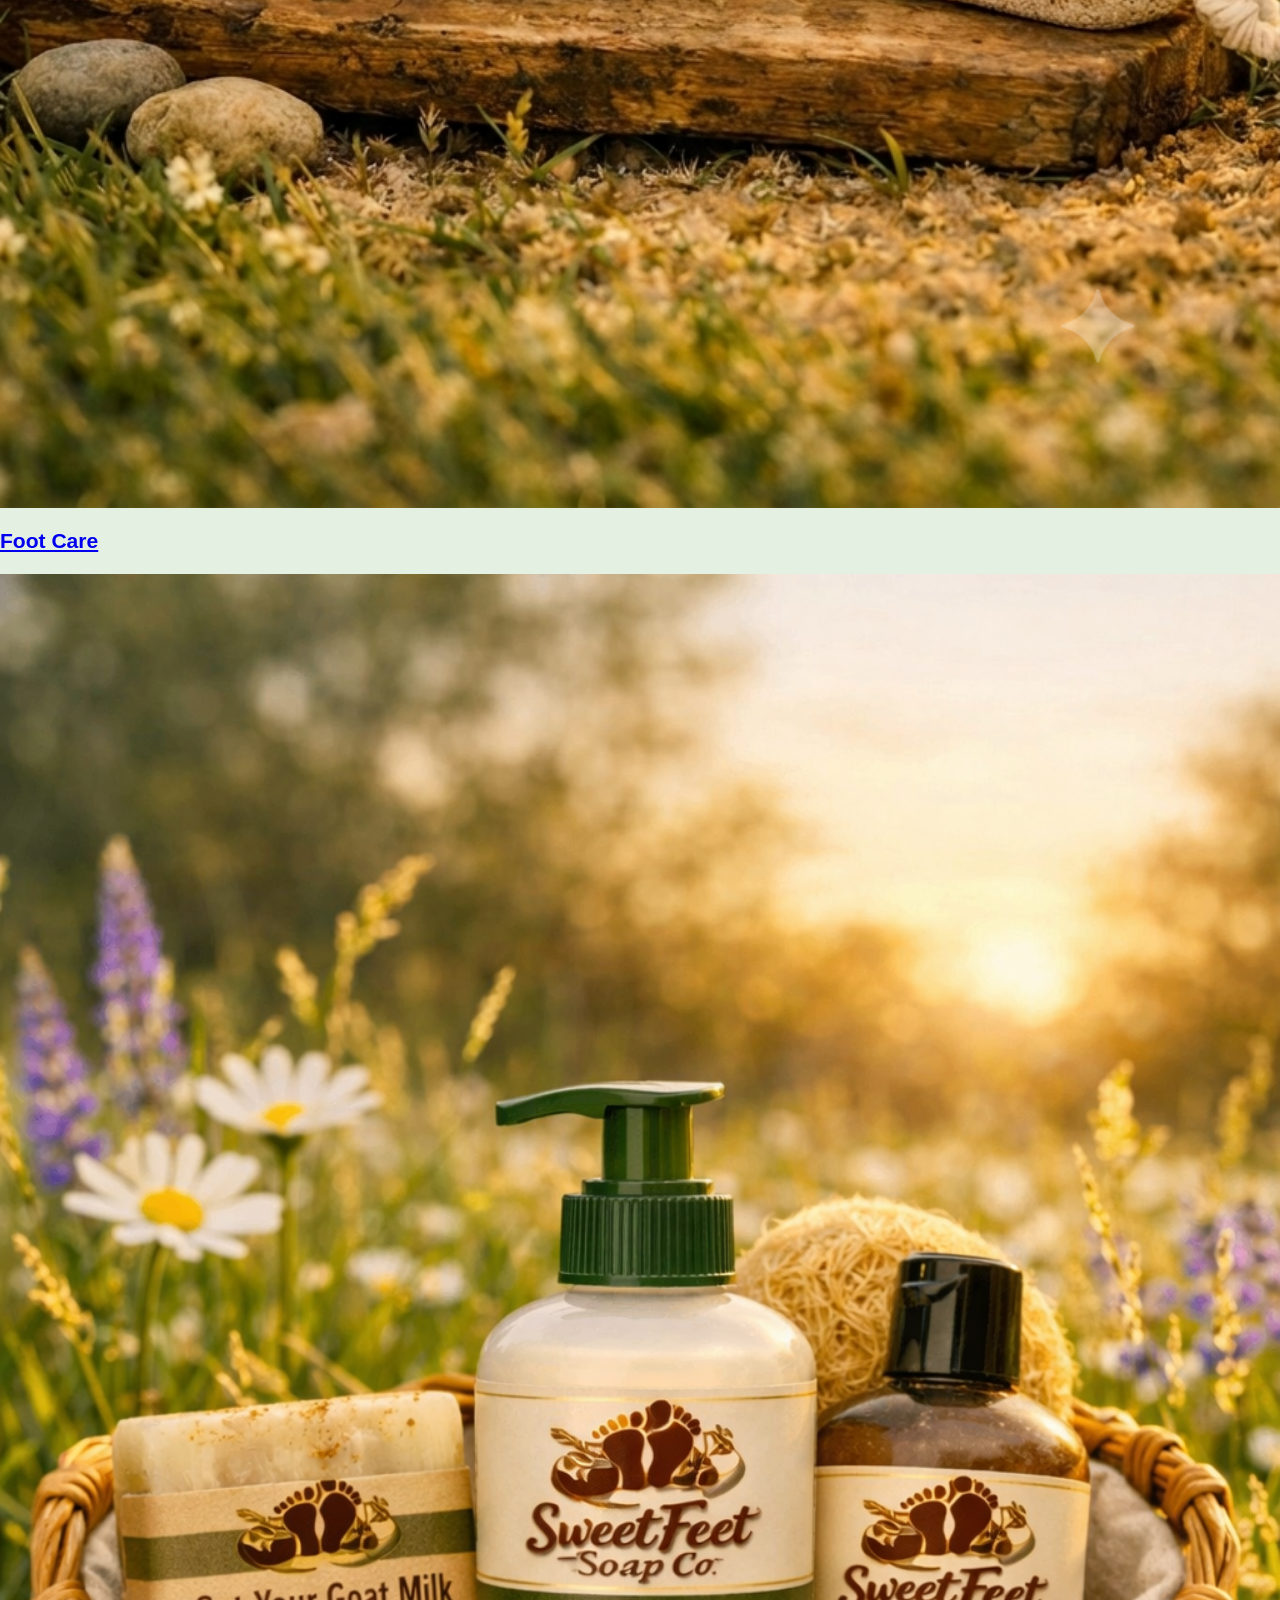
==== commit 3880f320: "Change product grid to featured grid layout Updated the product grid to a featured grid layout." ====
--- a/index.html
+++ b/index.html
@@ -40,37 +40,37 @@
 		</div>
 	</section>
 
-	<!--Product Grid-->
-		<section class="product-grid">
-			<div class="product-card">
+	<!--Featured Grid-->
+		<section class="featured-grid">
+			<div class="featured-card">
 				<img src="images/soapbars.png" alt="Soap Bars">
 				<h3><a href="products.html#soap-bars">Soap Bars</a></h3>
 			</div>
-			<div class="product-card">
+			<div class="featured-card">
 				<img src="images/bodywash.png" alt="Body Wash">
 				<h3><a href="products.html#bodywash">Body Wash</a></h3>
 			</div>
-			<div class="product-card">
+			<div class="featured-card">
 				<img src="images/liquidsoap.png" alt="Liquid Soap">
 				<h3><a href="products.html#liquid-soap">Liquid Soap</a></h3>
 			</div>
-			<div class="product-card">
+			<div class="featured-card">
 				<img src="images/lotion.png" alt="Lotion">
 				<h3><a href="products.html#lotion">Lotion</a></h3>
 			</div>
-			<div class="product-card">
+			<div class="featured-card">
 					<img src="images/handsanitizer.png" alt="Hand Sanitizer">
 					<h3><a href="products.html#lotion">Hand Sanitizer</a></h3>
 				</div>
-			<div class="product-card">
+			<div class="featured-card">
 						<img src="images/exfoliate.png" alt="Exfoliate">
 						<h3><a href="products.html#exfoliation">Exfoliation</a></h3>
 					</div>
-			<div class="product-card">
+			<div class="featured-card">
 				<img src="images/footcare.png" alt="Foot Care">
 				<h3><a href="products.html#foot-care">Foot Care</a></h3>
 			</div>
-			<div class="product-card">
+			<div class="featured-card">
 				<img src="images/giftbasket.png" alt="Gift Baskets">
 				<h3><a href="products.html#gift-baskets">Gift Baskets</a></h3>
 			</div>
@@ -87,7 +87,7 @@
 			<a href="cart.html">Shopping Cart</a>
 		</p>
 	    <p>&copy; Copyright 2023. All Rights Reserved.</p>
-		<p><a href="contact.html">sweetfeetsoap@sweetfeetsoapco.net</a></p>
+		<p><a href="contact.html#contact-form">sweetfeetsoap@sweetfeetsoapco.net</a></p>
 	</footer>
 
 </body>
--- a/sw_styles.css
+++ b/sw_styles.css
@@ -381,12 +381,14 @@
 
 .shop-sidebar {
   width: 220px;
+  background-color: #FAF3E0;
+  border: 2px solid #E8DCC8;
+  border-radius: 10px;
+  padding: 1.5rem;
+  box-shadow: 4px 4px 12px rgba(0, 0, 0, 0.1);
   position: sticky;
-  top: 0;
-  height: 100vh;
-  background: #FAF3E0;
-  padding: 15px;
-  border-right: 1px solid #D2B48C;
+  top: 20px;
+  height: fit-content;
 }
 
 .shop-sidebar ul {
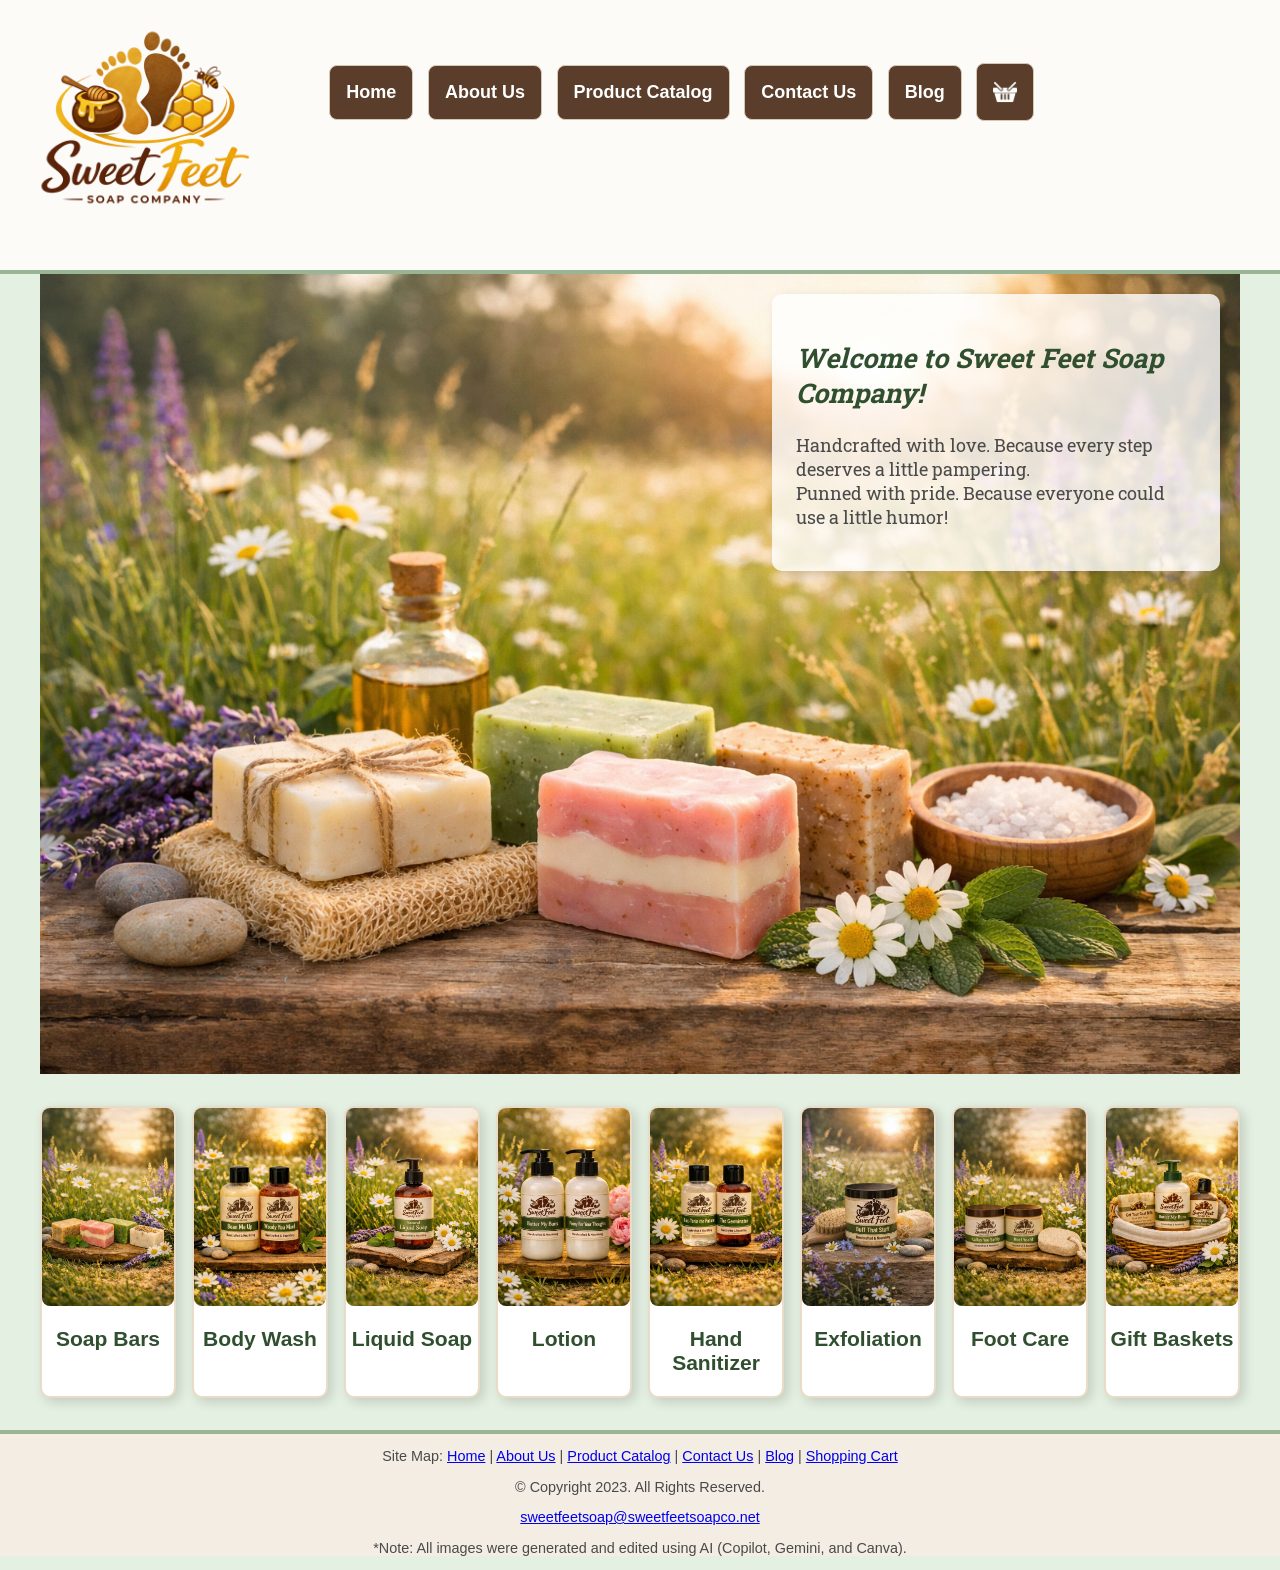
==== commit 0f35ff8e: "Add note about AI-generated images in footer *Note: All images were generated and edited using AI (C" ====
--- a/index.html
+++ b/index.html
@@ -48,7 +48,7 @@
 			</div>
 			<div class="featured-card">
 				<img src="images/bodywash.png" alt="Body Wash">
-				<h3><a href="products.html#bodywash">Body Wash</a></h3>
+				<h3><a href="products.html#body-wash">Body Wash</a></h3>
 			</div>
 			<div class="featured-card">
 				<img src="images/liquidsoap.png" alt="Liquid Soap">
@@ -60,7 +60,7 @@
 			</div>
 			<div class="featured-card">
 					<img src="images/handsanitizer.png" alt="Hand Sanitizer">
-					<h3><a href="products.html#lotion">Hand Sanitizer</a></h3>
+					<h3><a href="products.html#hand-sanitizer">Hand Sanitizer</a></h3>
 				</div>
 			<div class="featured-card">
 						<img src="images/exfoliate.png" alt="Exfoliate">
@@ -88,6 +88,7 @@
 		</p>
 	    <p>&copy; Copyright 2023. All Rights Reserved.</p>
 		<p><a href="contact.html#contact-form">sweetfeetsoap@sweetfeetsoapco.net</a></p>
+		<p>*Note: All images were generated and edited using AI (Copilot, Gemini, and Canva).</p>
 	</footer>
 
 </body>
--- a/sw_styles.css
+++ b/sw_styles.css
@@ -42,7 +42,6 @@
   font-size: 2.5rem;
   color: #6A8F7A;
 }
-
 
 /*Style rules for Top Bar and navigation area*/
 .navbar {
@@ -96,11 +95,10 @@
   background-color: #5A3E2B;
   border: 1px solid #D6C7B5;
   border-radius: 8px;
-  padding: 0rem;
+  padding: 0 0 17px;
   text-align: center;
   position: relative;
   top: 23px;
-  padding-left: 17px;
 }
 
 .cart-link:hover {
@@ -290,7 +288,6 @@
   background-color: #2F4F2F;
 }
 
-
 /*Style rules for main content*/
 main {
   padding: 2rem;
@@ -323,8 +320,8 @@
   box-shadow: 4px 4px 12px rgba(0, 0, 0, 0.15);
 }
 
-/*Style rules for product grid*/
-.product-grid {
+/*Style rules for featured grid*/
+.featured-grid {
   display: flex;
   flex-wrap: wrap;
   gap: 2rem;
@@ -333,7 +330,7 @@
   justify-content: center;
 }
 
-.product-card {
+.featured-card {
   flex: 1 1 200px;
   max-width: 300px;
   background-color: #fff;
@@ -345,7 +342,7 @@
   box-shadow: 4px 4px 12px rgba(0, 0, 0, 0.15);
 }
 
-.product-card img {
+.featured-card img {
   display: block;
   width: 100%;
   height: auto;
@@ -353,12 +350,12 @@
   border-radius: 8px;
 }
 
-.product-card h3 a {
+.featured-card h3 a {
   text-decoration: none;
   color: #2F4F2F;
 }
 
-.product-card h3 a:hover {
+.featured-card h3 a:hover {
   color: #0066cc; 
 }
 
@@ -397,7 +394,7 @@
 }
 
 .shop-sidebar ul li {
-  Margin-bottom: 12px;
+  margin-bottom: 12px;
 }
 
 .shop-sidebar ul li a {
@@ -459,14 +456,23 @@
 }
 
 .catalog-item img {
-  transition: transform 0.3s ease; /*animation timing*/
+  transition: transform 0.3s ease;
   max-width: 100%;
   height: auto;
   border-radius: 0;
 }
 
 .catalog-item img:hover {
-  transform: scale(1.1); /*slightly zoom in*/
+  transform: scale(1.1);
+}
+
+/* Quantity Input Styling */
+.card-qty-container {
+  display: flex;
+  align-items: center;
+  justify-content: center;
+  gap: 8px;
+  margin: 10px 0;
 }
 
 .add-to-cart {
@@ -484,7 +490,7 @@
 }
 
 .map {
-  border: 6px solid #c7d8c6; /*soft sage*/
+  border: 6px solid #c7d8c6;
   border-radius: 10px;
   margin: 2rem auto;
   max-width: 600px;
@@ -503,7 +509,6 @@
   box-shadow: 4px 4px 12px rgba(0, 0, 0, 0.15);
 }
 
-/* Image sizing inside the spotlight card */
 .spot-light.card img {
   flex: 0 0 250px; 
   max-width: 250px;
@@ -511,23 +516,20 @@
   border-radius: 8px;
 }
 
-/* Text content container */
 .spotlight-content {
   flex: 1;
   text-align: left; 
 }
 
-/* Alternating layout: Image on the right */
 .spot-light.card.image-right {
   flex-direction: row-reverse;
 }
 
-/* Alternating layout: Image on the left */
 .spot-light.card.image-left {
   flex-direction: row;
 }
 
-/* Card-Styled Contact Form Section (Matches Shopping Cart aesthetic) */
+/* Contact Form Section */
 .contact-main {
     padding: 2rem 1rem;
     display: flex;
@@ -562,7 +564,6 @@
   gap: 0.8rem;
 }
 
-/* Contact Form Card Container */
 .contact-form-section {
     padding: 1.5rem 0;
     display: flex;
@@ -596,7 +597,6 @@
     font-size: 0.95rem;
 }
 
-/* Form Group & Input Styling */
 .form-group {
     margin-bottom: 1.25rem;
     display: flex;
@@ -630,7 +630,6 @@
     box-shadow: 0 0 0 3px rgba(47, 79, 47, 0.15);
 }
 
-/* Submit Button (Styled to match cart action buttons) */
 .cart-action-btn {
     background-color: #A94442;
     color: #fff;
@@ -648,14 +647,13 @@
     background-color: #842523;
 }
 
-/* Shipping Section Container (Stacked below the main cart layout) */
+/* Shipping Section Container */
 .shipping-section {
     max-width: 1200px;
     margin: 3rem auto 2rem auto;
     width: 100%;
 }
 
-/* Flexbox container to align map and table side-by-side */
 .shipping-container {
     display: flex;
     gap: 2rem;
@@ -678,7 +676,6 @@
     box-shadow: 4px 4px 12px rgba(0, 0, 0, 0.1);
 }
 
-/* Styled Table */
 .shipping-table {
     width: 100%;
     border-collapse: collapse;
@@ -717,7 +714,6 @@
     color: #4A4A4A;
 }
 
-/* Alternating Row Colors */
 .shipping-table tbody tr:nth-child(even) {
     background-color: #FAF7F2;
 }
@@ -740,7 +736,6 @@
     font-size: 0.9rem;
 }
 
-/* Style rules for About Us frame border */
 .about-frame {
   border: 50px solid transparent;
   border-image: url('images/meadow.png') 50 stretch;
@@ -766,7 +761,6 @@
     box-shadow: 4px 4px 12px rgba(0, 0, 0, 0.2);
 }
 
-/* Individual Blog Post Card Aesthetic */
 .blog-entry {
     background-color: #fff;
     border: 2px solid #E8DCC8;
@@ -803,10 +797,9 @@
     line-height: 1.6;
 }
 
-/* Responsive Video Container for YouTube Tutorial */
 .video-container {
     position: relative;
-    padding-bottom: 56.25%; /* 16:9 Aspect Ratio */
+    padding-bottom: 56.25%;
     height: 0;
     overflow: hidden;
     border: 2px solid #E8DCC8;
@@ -824,26 +817,23 @@
     border: none;
 }
 
-/* Keyframes for sliding side-to-side and returning to center */
 @keyframes slideTitle {
     0% {
-        transform: translateX(-35%); /* Starts shifted toward the left side of the card */
+        transform: translateX(-35%);
     }
     50% {
-        transform: translateX(35%);  /* Sweeps over to the right side of the card */
+        transform: translateX(35%); 
     }
     100% {
-        transform: translateX(0);    /* Ends up back in its normal, default placement */
+        transform: translateX(0);    
     }
 }
 
-/* Class applied to the Treasure Hunt title */
 .slide-title {
-    animation: slideTitle 3s ease-in-out; /* Takes 3 seconds to complete the motion */
-}
-
-
-/*Style rules for footer content*/
+    animation: slideTitle 3s ease-in-out;
+}
+
+/* Footer styling */
 footer {
   background-color: #F3EDE4;
   text-align: center;
@@ -853,21 +843,21 @@
   border-top: 4px solid #9BB594;
 }
 
-/* Desktop and laptop screen media query */
+/* Media Queries */
 @media (min-width: 769px) {
   .hero,
-  .product-grid {
+  .featured-grid {
     max-width: 1200px;
     margin: auto;
   }
-  .product-grid {
+  .featured-grid {
     display: flex;
     flex-wrap: nowrap; 
     justify-content: center; 
     gap: 1rem;
   }
 
-  .product-card {
+  .featured-card {
     flex: 0 0 11%;     
     max-width: 140px;
   }
@@ -886,9 +876,8 @@
   }
 }
 
-/* Tablet screen media query */
 @media (max-width: 768px) {
-  .product-grid {
+  .featured-grid {
     display: flex;
     flex-wrap: wrap;
     justify-content: center;
@@ -896,7 +885,7 @@
     padding: 2rem;
   }
   
-  .product-card {
+  .featured-card {
     flex: 1 1 45%;
     max-width: 300px;
   }
@@ -948,10 +937,9 @@
   }
 }
 
-/* Mobile Styles*/
 @media (max-width: 480px) {
-  .product-card {
-    flex: 1 1 100%;  /* one card per row */
+  .featured-card {
+    flex: 1 1 100%; 
   }
 
   .catalog-nav {
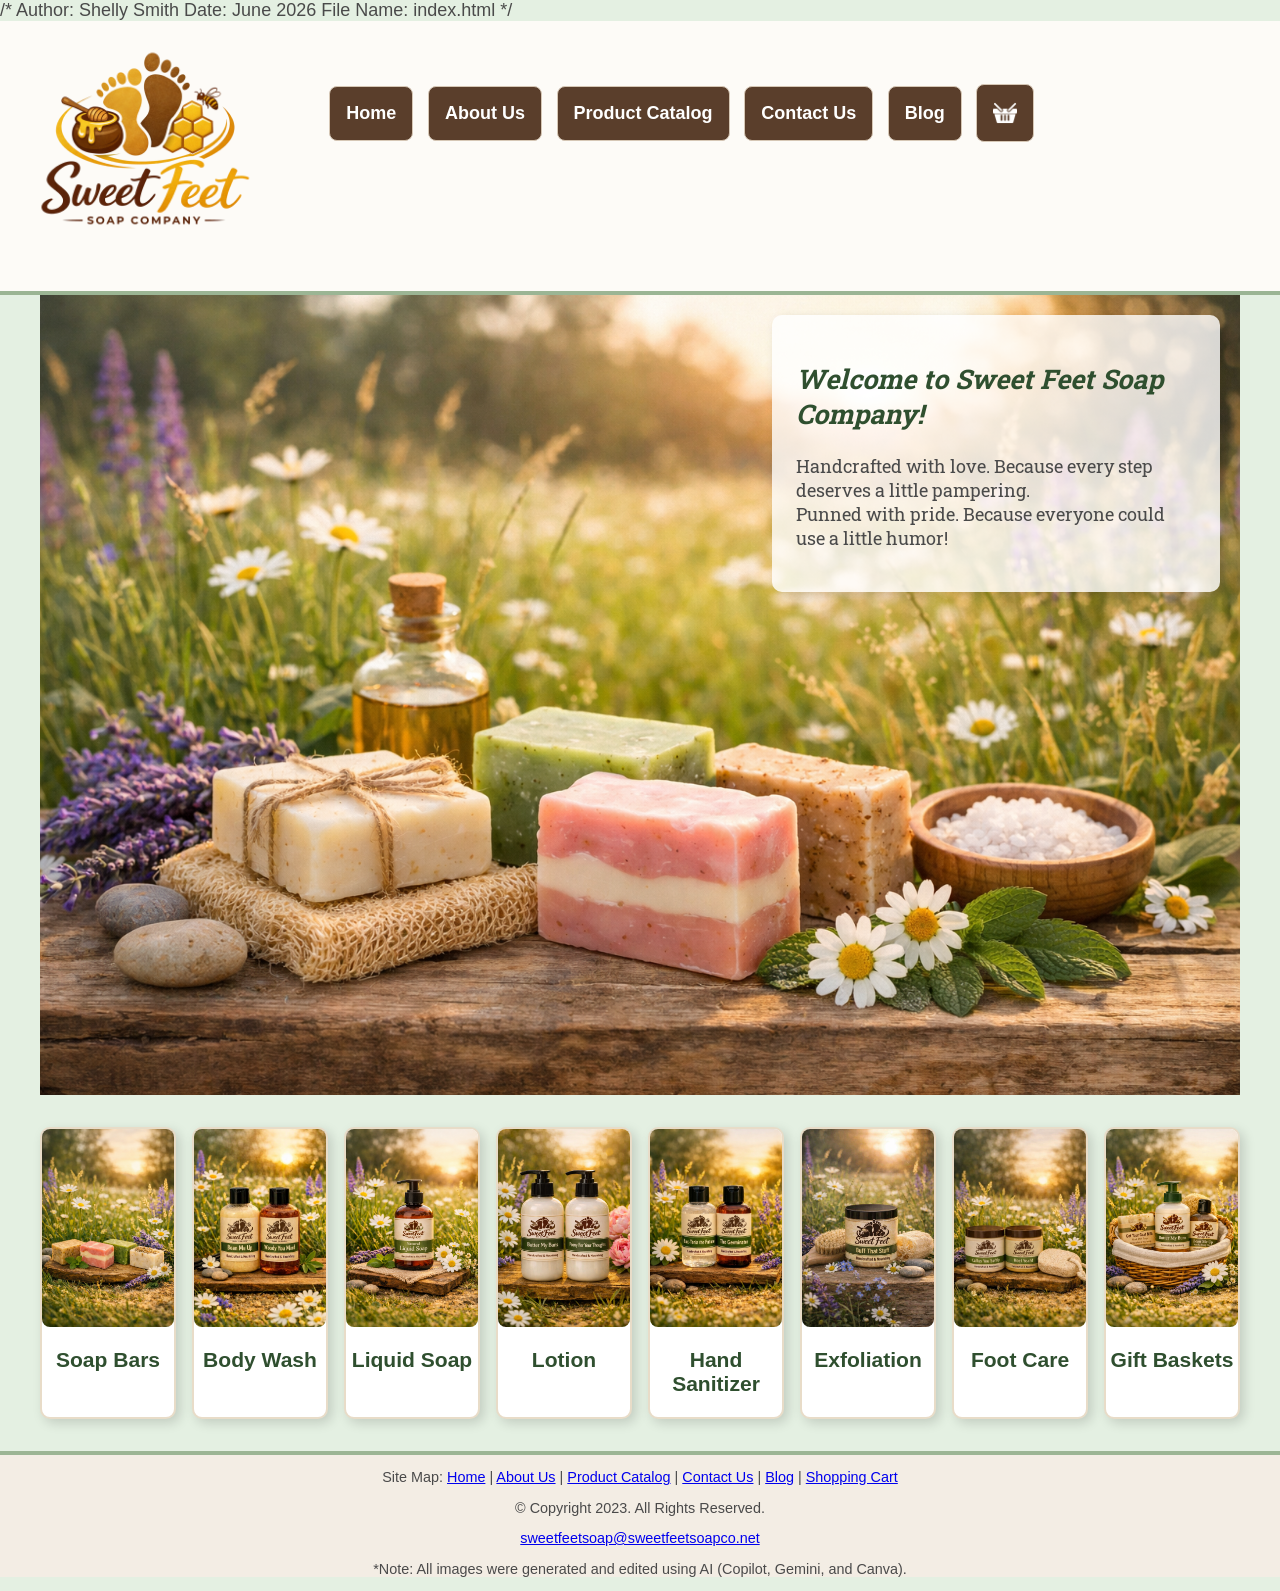
==== commit 67fbddf8: "Update index.html with author and date comments" ====
--- a/index.html
+++ b/index.html
@@ -1,3 +1,9 @@
+/*
+Author: Shelly Smith
+Date: June 2026
+File Name: index.html
+*/
+
 <!DOCTYPE html>
 <!--This website was created by Shelly Smith-->
 
--- a/sw_styles.css
+++ b/sw_styles.css
@@ -877,6 +877,12 @@
 }
 
 @media (max-width: 768px) {
+.hero {
+  height: auto;
+  min-height: 250px;
+  position: relative;
+}
+  
   .featured-grid {
     display: flex;
     flex-wrap: wrap;
@@ -938,6 +944,16 @@
 }
 
 @media (max-width: 480px) {
+  .hero-text {
+    position: static;
+    right: auto;
+    top: auto;
+    width: 90%;
+    max-width: 100%;
+    margin: 20px auto;
+    box-sizing: border-box;
+  }
+  
   .featured-card {
     flex: 1 1 100%; 
   }
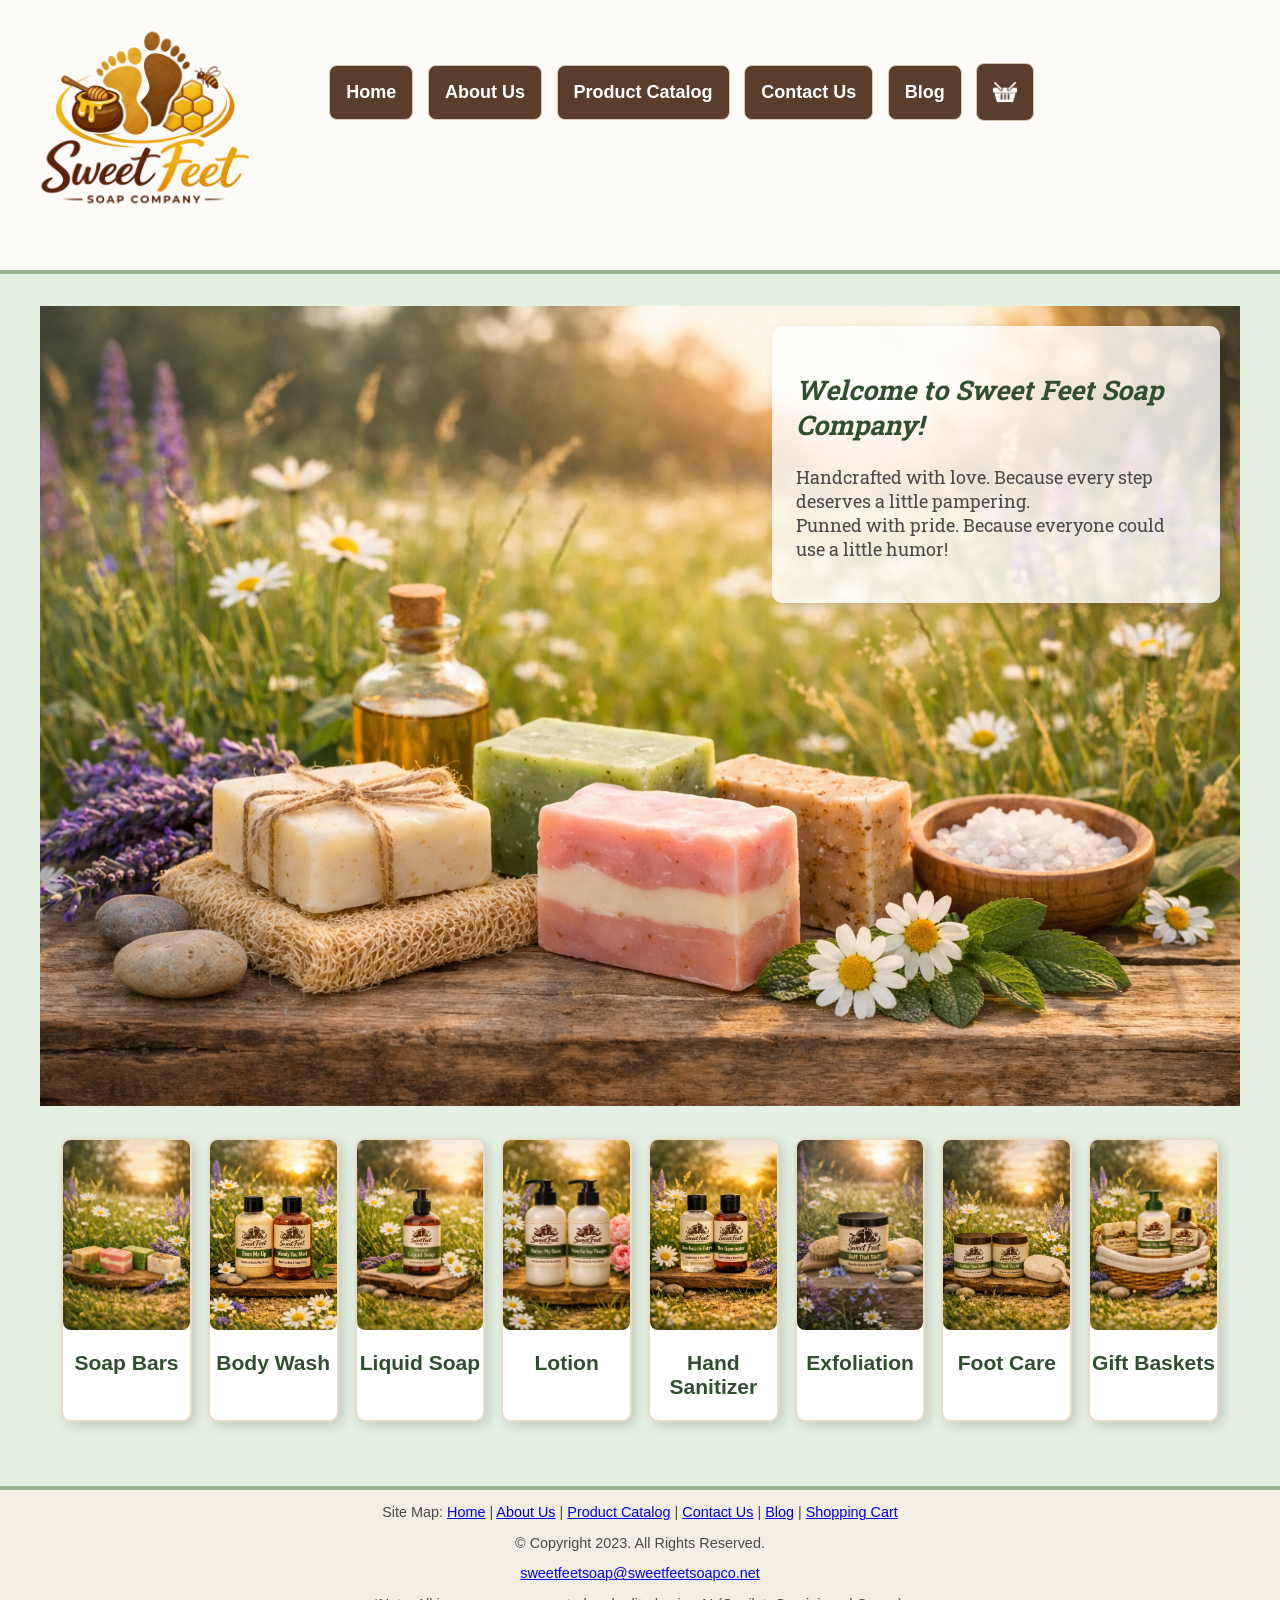
==== commit e6321d02: "Remove comments and reorganize HTML structure" ====
--- a/index.html
+++ b/index.html
@@ -1,8 +1,6 @@
-/*
-Author: Shelly Smith
-Date: June 2026
-File Name: index.html
-*/
+<!--Author: Shelly Smith-->
+<!--Date: June 2026-->
+<!--File Name: index.html-->
 
 <!DOCTYPE html>
 <!--This website was created by Shelly Smith-->
@@ -36,7 +34,8 @@
 		</nav>
 	</header>
 	
-	<!--Use the main area to add hyperlinks to other pages within the website-->
+	<!--Main Content Area-->
+	<main>
 	<section class="hero">
 		<img src="images/meadow.png" alt="Handmade products in meadow">
 		
@@ -81,7 +80,7 @@
 				<h3><a href="products.html#gift-baskets">Gift Baskets</a></h3>
 			</div>
 		</section>
-	
+	</main>
 	<!--Footer-->
 	<footer>
 		<p>Site Map:
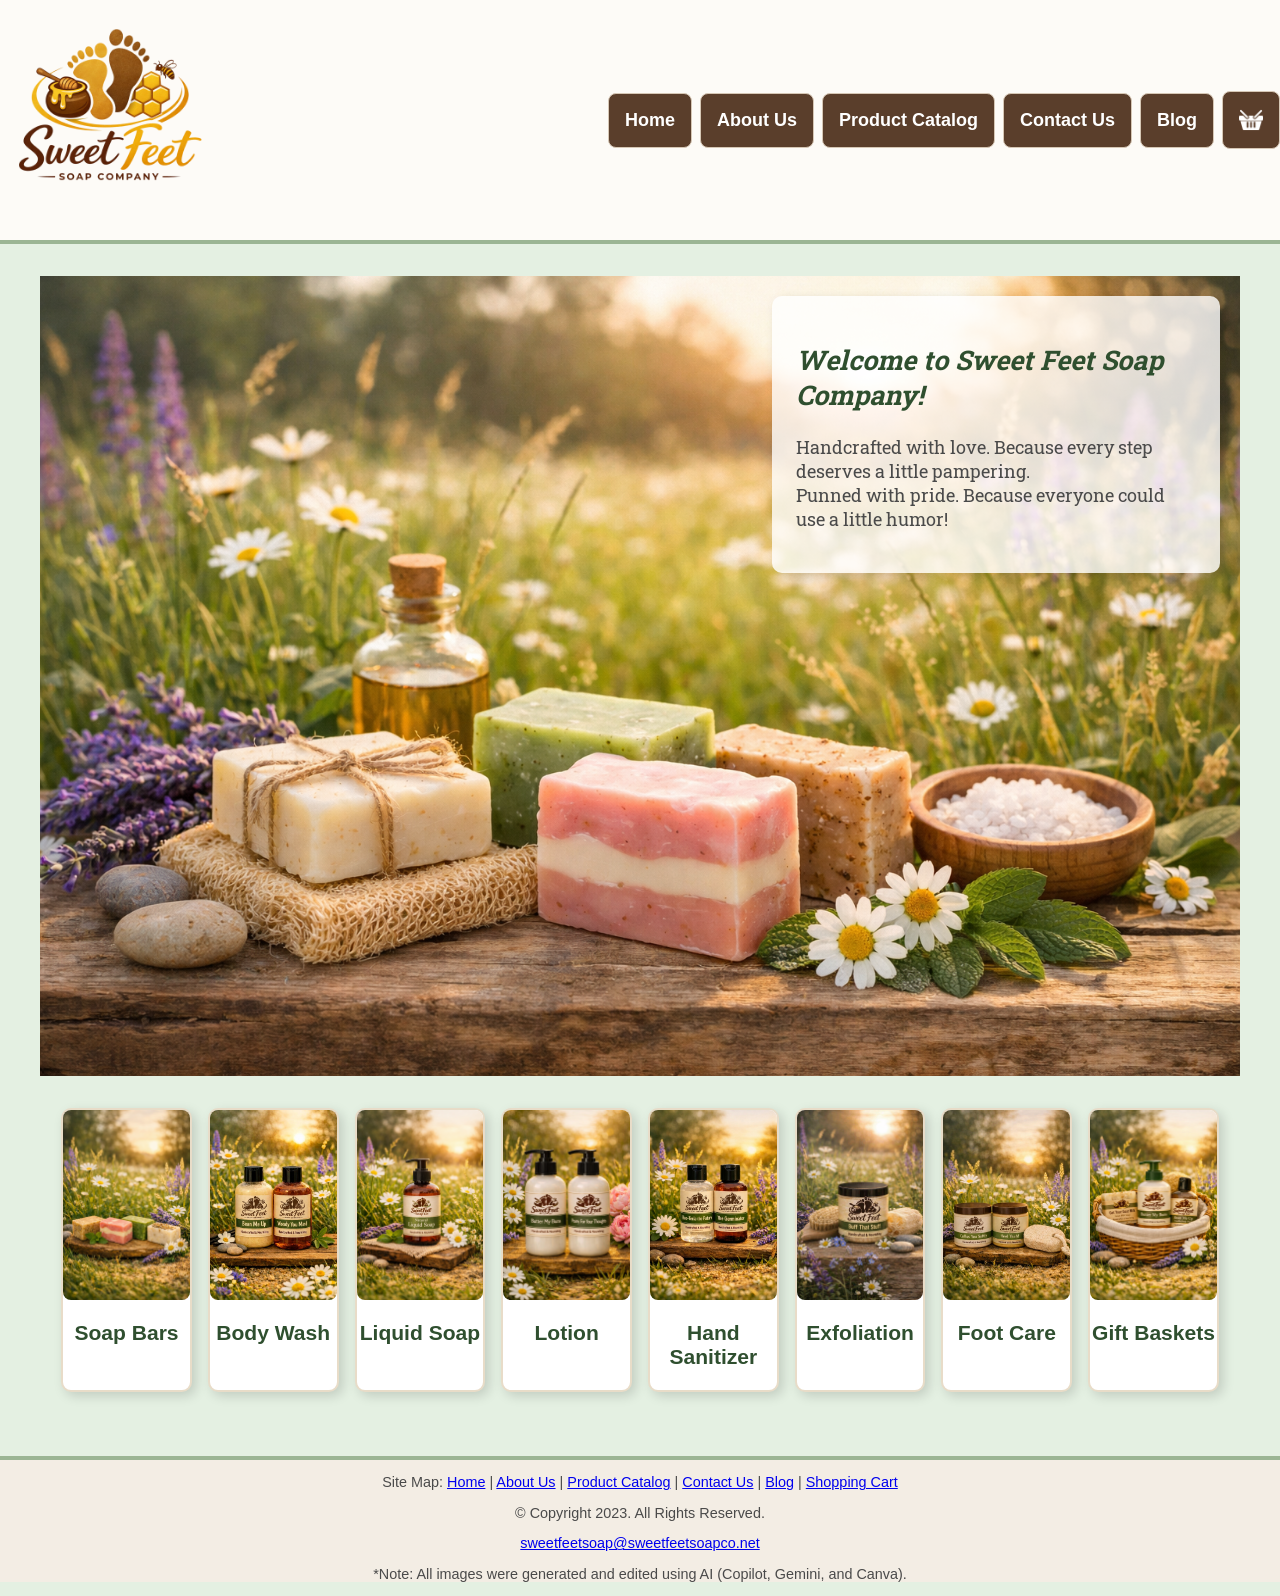
==== commit 2567dd4a: "Enhance SEO with meta description and keywords Added meta tags for description and keywords to impro" ====
--- a/index.html
+++ b/index.html
@@ -10,6 +10,8 @@
     <title>Sweet Feet Soap Co</title>
 	<meta charset="utf-8">
 	<meta name="viewport" content="width=device-width, initial-scale=1">
+	<meta name="description" content="Browse our complete collection of handcrafted natural soaps at Sweet Feet. Find your favorite artisan bars and skincare products today.">
+    <meta name="keywords" content="buy natural soap, artisan soap collection, handmade soap bars, Sweet Feet store">
 	<link rel="stylesheet" href="sw_styles.css">
 	<link rel="preconnect" href="https://fonts.gstatic.com">
 	<link href="https://fonts.googleapis.com/css2?family=Francois+One&family=Roboto+Slab&display=swap" rel="stylesheet">
--- a/sw_styles.css
+++ b/sw_styles.css
@@ -43,28 +43,30 @@
   color: #6A8F7A;
 }
 
-/*Style rules for Top Bar and navigation area*/
+/*Style rules for Navbar and navigation area*/
 .navbar {
   background-color: #FDFBF7;
   padding: 10px 0;
   border-bottom: 4px solid #9BB594;
-  overflow: hidden; 
-}
-
-/* Logo floats left */
+  display: flex;
+  flex-wrap: wrap;
+  align-items: center;
+  justify-content: space-between;
+}
+
+/* Logo container */
 .logo {
-  float: left;
-  width: 250px;
+  width: 220px;
   height: auto;
-  margin-left: 20px;
-  padding-right: 50px;
-}
-
-/* Navigation floats left, next to logo */
+}
+
+/* Navigation flexbox for even spacing and clean wrapping */
 .main-nav {
-  float: left;
-  padding-top: 30px;
-  padding-left: 4.5px;
+  display: flex;
+  flex-wrap: wrap; 
+  align-items: center;
+  justify-content: center;
+  gap: 0.5rem;
 }
 
 .main-nav a {
@@ -76,7 +78,6 @@
   padding: 1rem 1rem;
   border-radius: 8px;
   border: 1px solid #D6C7B5;
-  margin: 0 0.3rem;
 }
 
 .main-nav a:hover {
@@ -91,14 +92,13 @@
 }
 
 .cart-link {
-  display: inline-block;
+  display: inline-flex;
+  align-items: center;
+  justify-content: center;
   background-color: #5A3E2B;
   border: 1px solid #D6C7B5;
   border-radius: 8px;
-  padding: 0 0 17px;
-  text-align: center;
-  position: relative;
-  top: 23px;
+  padding: 0.7rem 1rem;
 }
 
 .cart-link:hover {
@@ -376,6 +376,7 @@
   display: flex;
 }
 
+/* Tablet & Mobile: Switch from sticky sidebar to top anchor */
 .shop-sidebar {
   width: 220px;
   background-color: #FAF3E0;
@@ -451,6 +452,7 @@
   margin-top: 0.5rem;
 }
 
+/* Toggled state controlled by products.js toggleDetails() function */
 .catalog-item .details {
   margin-top: 0.5rem;
 }
@@ -877,11 +879,92 @@
 }
 
 @media (max-width: 768px) {
-.hero {
-  height: auto;
-  min-height: 250px;
-  position: relative;
-}
+/* Slim frame for About page */
+  .about-frame {
+    width: 100%;
+    margin: 10px 0;
+    padding: 15px;
+    border: 2px solid #9BB594;
+    border-image: none;
+    background-color: #FFF;
+    box-sizing: border-box;
+  }
+
+  /* Stack employee cards */
+  .spot-light.card,
+  .spot-light.card.image-right,
+  .spot-light.card.image-left {
+    flex-direction: column;
+    align-items: center;
+    text-align: center;
+    padding: 1.5rem;
+    gap: 1.5rem;
+  }
+
+  .spot-light.card img {
+    flex: none;
+    width: 100%;
+    max-width: 200px;
+  }
+
+  .spotlight-content {
+    width: 100%;
+    text-align: left;
+  }
+
+  /* Slim layout for blog section */
+  .blog-grid {
+    width: 100%;
+    padding: 0 8px;
+    box-sizing: border-box;
+  }
+  
+  .blog-entry {
+    width: 100%;
+    margin: 10px 0;
+    padding: 15px;
+    border: 2px solid #9BB594;
+    border-image: none;
+    background-color: #FFF;
+    box-sizing: border-box;
+  }
+
+  /* Corrected selector matching cart-item-card */
+  .cart-item-card {
+    width: 100%;
+    max-width: 100%;
+    margin: 10px 0;
+    padding: 12px;
+    box-sizing: border-box;
+    display: flex;
+    flex-wrap: wrap;
+    align-items: center;
+    justify-content: space-between;
+    gap: 10px;
+  }
+
+  /* Recommended products section and cards */
+  .recommended-section,
+  .recommended-item {
+    width: 100%;
+    max-width: 100%;
+    margin: 15px 0;
+    padding: 15px;
+    box-sizing: border-box;
+  }
+
+  /* Image scale down */
+  .cart-item-card img,
+  .recommended-item img {
+    max-width: 70px;
+    height: auto;
+  }
+  
+  .hero {
+    height: auto;
+    min-height: 250px;
+    position: relative;
+  }
   
   .featured-grid {
     display: flex;
@@ -944,6 +1027,26 @@
 }
 
 @media (max-width: 480px) {
+  /* Stack navbar */
+  .navbar {
+    flex-direction: column;
+    align-items: center;
+    text-align: center;
+    padding: 15px 10px;
+  }
+
+  /* Center logo */
+  .logo {
+    width: 200px;
+    margin-left: 0;
+    margin-bottom: 10px;
+  }
+
+  /* Center navigation */
+  .main-nav {
+    justify-content: center;
+  }
+  
   .hero-text {
     position: static;
     right: auto;
